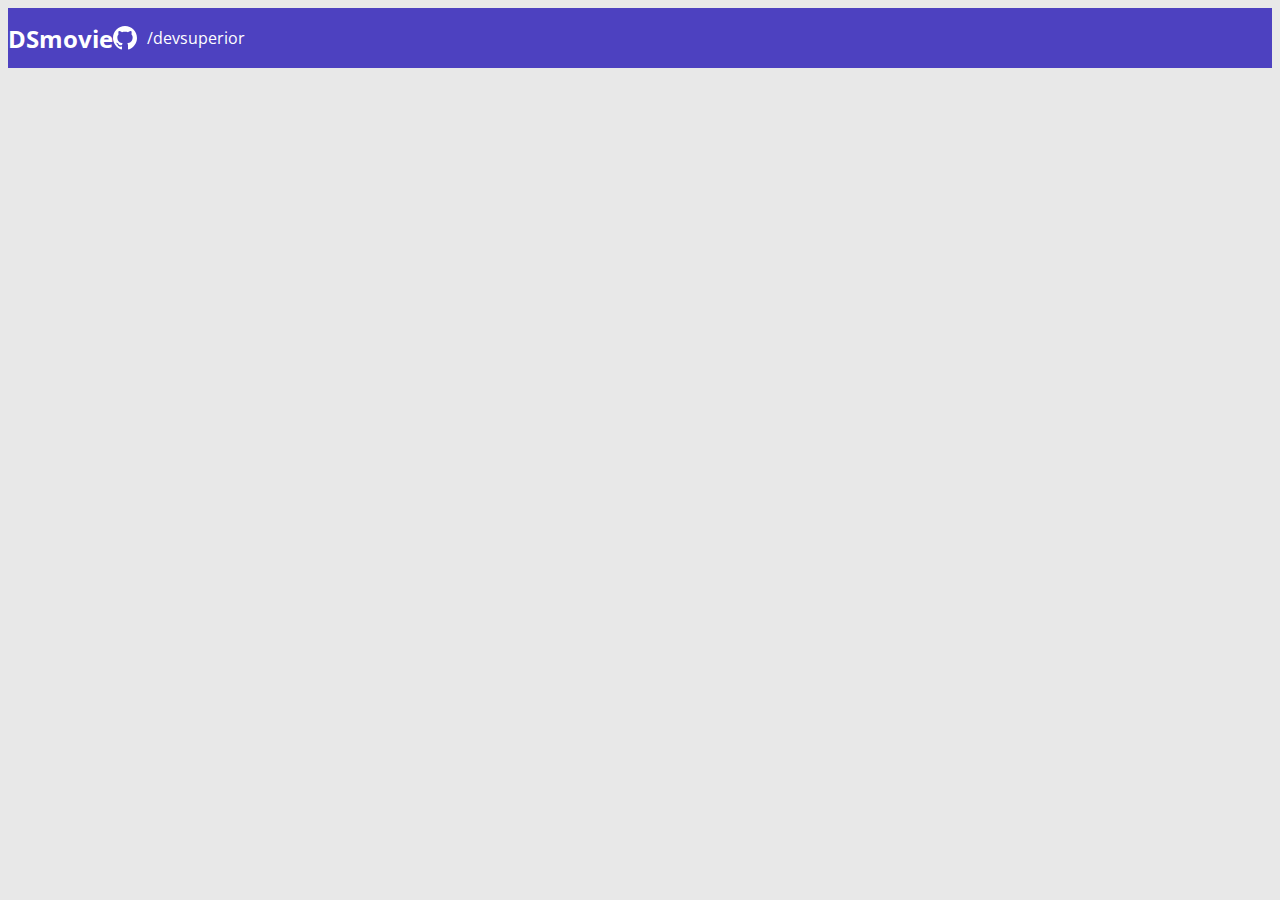
==== index.html @ 9d97307e "Barra superior PARTE 2" ====
<!DOCTYPE html>
<html lang="en">

<head>
    <meta charset="UTF-8">
    <meta http-equiv="X-UA-Compatible" content="IE=edge">
    <meta name="viewport" content="width=device-width, initial-scale=1.0">
    <title>DSmovie</title>

    <link href="https://cdn.jsdelivr.net/npm/bootstrap@5.1.3/dist/css/bootstrap.min.css" rel="stylesheet"
        integrity="sha384-1BmE4kWBq78iYhFldvKuhfTAU6auU8tT94WrHftjDbrCEXSU1oBoqyl2QvZ6jIW3" crossorigin="anonymous">

    <link rel="stylesheet" href="css/styles.css">

</head>

<body>
    <header>
        <nav class="container">
            <h1>DSmovie</h1>
            <div class="dsmovie-contact-container">
                <img src="img/gato.svg" alt="Github"
                <a href="https://github.com/devsuperior">/devsuperior</a>
            </div>
        </nav>
    </header>
</body>

</html>
---- css/styles.css ----
@import url('https://fonts.googleapis.com/css2?family=Open+Sans:wght@300;400;700&display=swap');

:root {
    --bg-gray: #e8e8e8;
    --color-primary: #4d41c0;
    --white: #ffff;
}
*{
    box-sizing:border-box;
    font-family: 'open Sans';
}

h1, h2, h3, h4, h5, h6 {
    margin: 0;
}

html, body{
    background-color: var(--bg-gray);
}

header {
    background-color: var(--color-primary);
    color: var(--white);
    height: 60px;
    display: flex;
    align-items: center;
}

nav {
    display:flex;
    align-items: center;
    justify-content: space-between;
}

nav h1{
    font-size: 24px;
    font-weight: 700;
}

nav a{
    font-size: 12px;
    font-weight: 400;
}

a, a:hover {
    text-decoration: none;
    color: unset;
}

.dsmovie-contact-container{
    display: flex;
    align-items: center;
}

.dsmovie-contact-container img{
    margin-right: 10px;
}
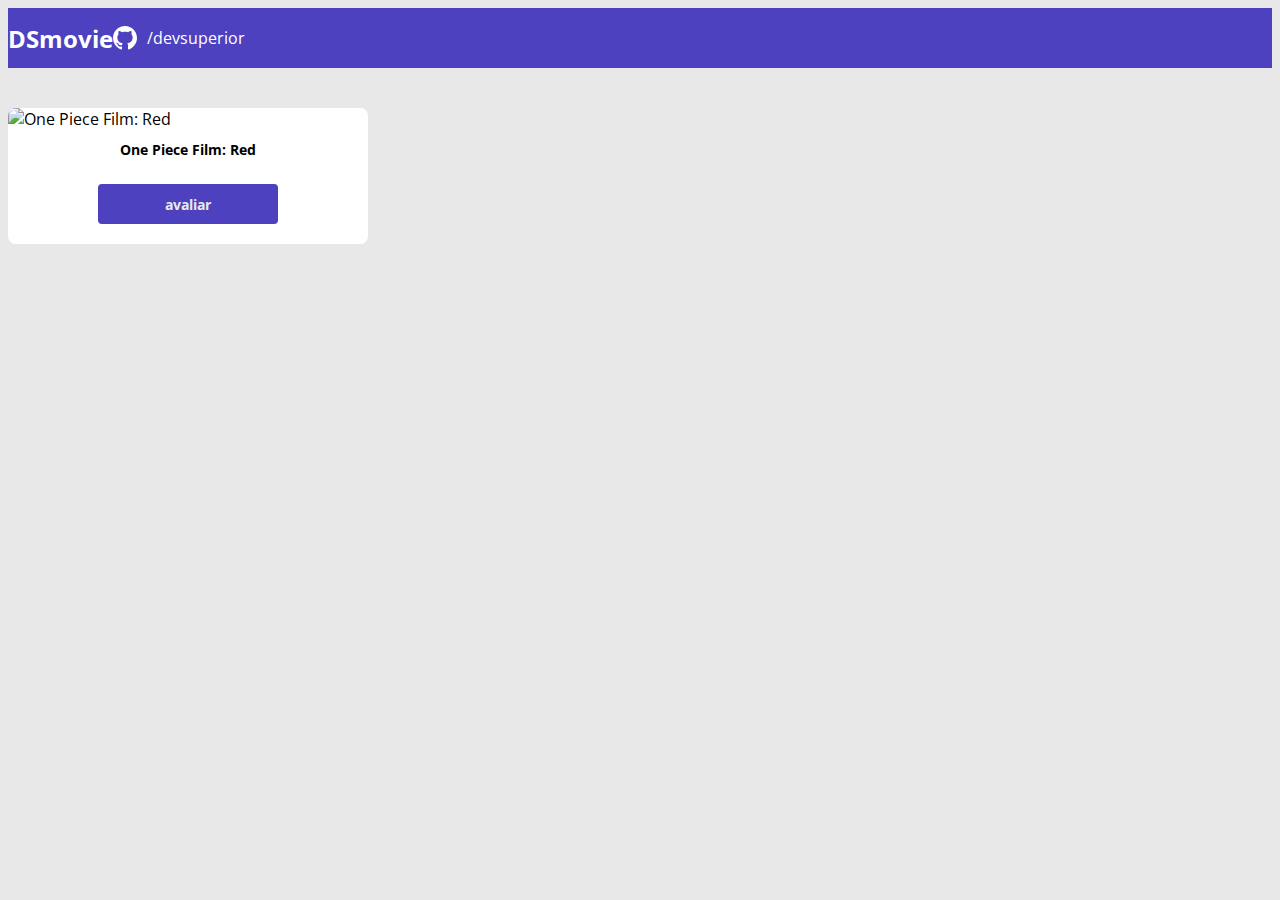
==== commit c6035675: "Card de filme" ====
--- a/index.html
+++ b/index.html
@@ -24,6 +24,19 @@
             </div>
         </nav>
     </header>
+
+    <main>
+        <section id="dsmovie-card-list" class="container">
+
+            <div class="dsmovie-card">
+               <img src="https://www.themoviedb.org/t/p/w533_and_h300_bestv2/54PmeEzQMvpojpJBku61ZGQnWUX.jpg" alt="One Piece Film: Red">
+                <div class="dsmovie-card-description">
+                   <h3>One Piece Film: Red</h3>
+                   <a class="dsmovie-btn" href="form.html">avaliar</a>
+               </div>
+            </div>
+        </section>
+    </main>
 </body>
 
 </html>--- a/css/styles.css
+++ b/css/styles.css
@@ -5,6 +5,7 @@
     --bg-gray: #e8e8e8;
     --color-primary: #4d41c0;
     --white: #ffff;
+    --text-g: #4a4a4a;
 }
 *{
     box-sizing:border-box;
@@ -55,4 +56,48 @@
 
 .dsmovie-contact-container img{
     margin-right: 10px;
-}+}
+
+#dsmovie-card-list{
+    padding: 40px 0;
+    
+}
+
+.dsmovie-card{
+
+    width: 360px;
+    background-color: white;
+    border-radius: 8px;
+}
+
+.dsmovie-card img{
+    width: 100%;
+    border-radius: 8px 8px 0 0;
+}
+
+.dsmovie-card-description {
+    padding: 10px 0 20px 0;
+    display: flex;
+    flex-direction: column;
+    align-items: center;
+}
+
+.dsmovie-card-description h3{
+    margin-bottom: 25px;
+    font-weight: 700;
+    font-size: 14px;
+}
+
+.dsmovie-btn, .dsmovie-btn:hover {
+    color: #e8e8e8;
+    background-color: #4d41c0;
+    width: 180px;
+    height: 40px;
+    border-radius: 4px;
+    font-size: 14px;
+    font-weight: 700;
+    display: flex;
+    align-items: center;
+    justify-content: center;
+    
+}
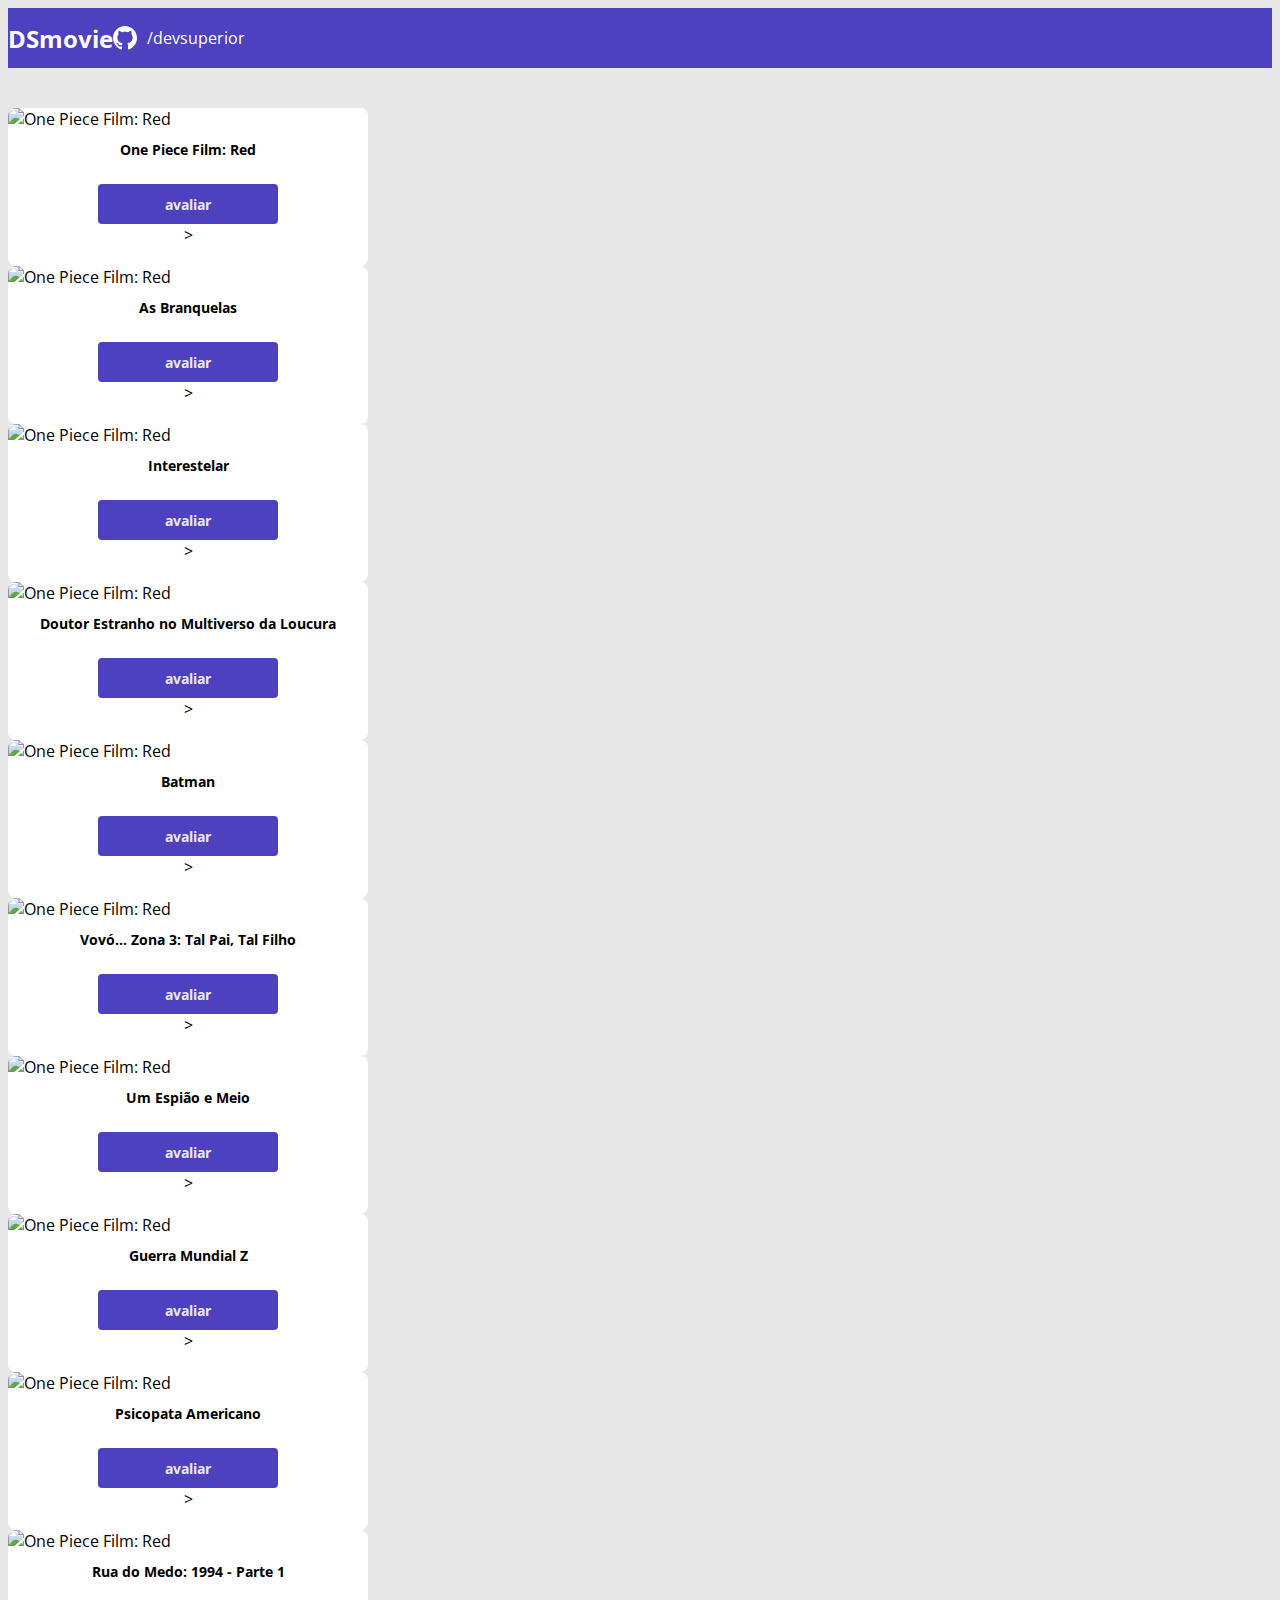
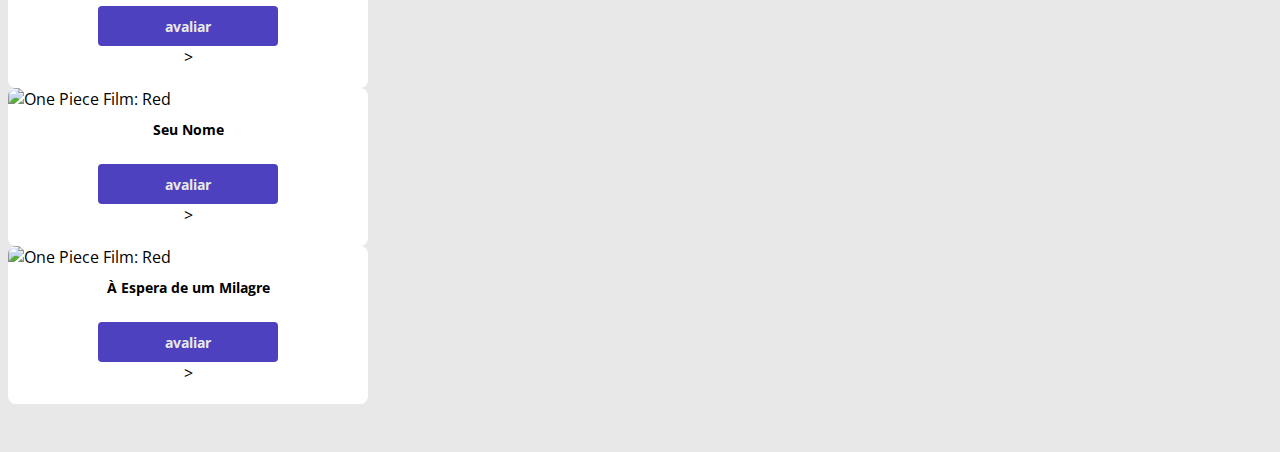
==== commit 10a6e163: "Listagem de cards" ====
--- a/index.html
+++ b/index.html
@@ -28,13 +28,130 @@
     <main>
         <section id="dsmovie-card-list" class="container">
 
-            <div class="dsmovie-card">
-               <img src="https://www.themoviedb.org/t/p/w533_and_h300_bestv2/54PmeEzQMvpojpJBku61ZGQnWUX.jpg" alt="One Piece Film: Red">
-                <div class="dsmovie-card-description">
-                   <h3>One Piece Film: Red</h3>
-                   <a class="dsmovie-btn" href="form.html">avaliar</a>
-               </div>
+            <div class="row"> 
+                <div class="col-sm-6 col-lg-4 col-xl-3 mb-3">
+                    <div class="dsmovie-card">
+                        <img src="https://www.themoviedb.org/t/p/w533_and_h300_bestv2/54PmeEzQMvpojpJBku61ZGQnWUX.jpg" alt="One Piece Film: Red">
+                         <div class="dsmovie-card-description">
+                            <h3>One Piece Film: Red</h3>
+                            <a class="dsmovie-btn" href="form.html">avaliar</a>>
+                        </div>
+                     </div>
+                </div>
+
+                <div class="col-sm-6 col-lg-4 col-xl-3 mb-3">
+                    <div class="dsmovie-card">
+                        <img src="https://www.themoviedb.org/t/p/w533_and_h300_bestv2/di47xqYMCYpjqwnqNlO17X5qXMX.jpg" alt="One Piece Film: Red">
+                         <div class="dsmovie-card-description">
+                            <h3>As Branquelas</h3>
+                            <a class="dsmovie-btn" href="form.html">avaliar</a>>
+                        </div>
+                     </div>
+                </div>
+
+                <div class="col-sm-6 col-lg-4 col-xl-3 mb-3">
+                    <div class="dsmovie-card">
+                        <img src="https://www.themoviedb.org/t/p/w533_and_h300_bestv2/pbrkL804c8yAv3zBZR4QPEafpAR.jpg" alt="One Piece Film: Red">
+                         <div class="dsmovie-card-description">
+                            <h3>Interestelar</h3>
+                            <a class="dsmovie-btn" href="form.html">avaliar</a>>
+                        </div>
+                     </div>
+                </div>
+
+                <div class="col-sm-6 col-lg-4 col-xl-3 mb-3">
+                    <div class="dsmovie-card">
+                        <img src="https://www.themoviedb.org/t/p/w533_and_h300_bestv2/AdyJH8kDm8xT8IKTlgpEC15ny4u.jpg" alt="One Piece Film: Red">
+                         <div class="dsmovie-card-description">
+                            <h3>Doutor Estranho no Multiverso da Loucura</h3>
+                            <a class="dsmovie-btn" href="form.html">avaliar</a>>
+                        </div>
+                     </div>
+                </div>
+
+                <div class="col-sm-6 col-lg-4 col-xl-3 mb-3">
+                    <div class="dsmovie-card">
+                        <img src="https://www.themoviedb.org/t/p/w533_and_h300_bestv2/5P8SmMzSNYikXpxil6BYzJ16611.jpg" alt="One Piece Film: Red">
+                         <div class="dsmovie-card-description">
+                            <h3>Batman</h3>
+                            <a class="dsmovie-btn" href="form.html">avaliar</a>>
+                        </div>
+                     </div>
+                </div>
+
+                <div class="col-sm-6 col-lg-4 col-xl-3 mb-3">
+                    <div class="dsmovie-card">
+                        <img src="https://www.themoviedb.org/t/p/w533_and_h300_bestv2/uSm6zq2IVh8uJAqGQDURoUaT1ar.jpg" alt="One Piece Film: Red">
+                         <div class="dsmovie-card-description">
+                            <h3>Vovó... Zona 3: Tal Pai, Tal Filho</h3>
+                            <a class="dsmovie-btn" href="form.html">avaliar</a>>
+                        </div>
+                     </div>
+                </div>
+
+                <div class="col-sm-6 col-lg-4 col-xl-3 mb-3">
+                    <div class="dsmovie-card">
+                        <img src="https://www.themoviedb.org/t/p/w500_and_h282_face/72TTH0QCKGiObXE7DyBOQTMkdGl.jpg" alt="One Piece Film: Red">
+                         <div class="dsmovie-card-description">
+                            <h3>Um Espião e Meio</h3>
+                            <a class="dsmovie-btn" href="form.html">avaliar</a>>
+                        </div>
+                     </div>
+                </div>
+
+                <div class="col-sm-6 col-lg-4 col-xl-3 mb-3">
+                    <div class="dsmovie-card">
+                        <img src="https://www.themoviedb.org/t/p/w533_and_h300_bestv2/31VpBgUX5O4Z3dn5ZbX8HLqoXH3.jpg" alt="One Piece Film: Red">
+                         <div class="dsmovie-card-description">
+                            <h3>Guerra Mundial Z</h3>
+                            <a class="dsmovie-btn" href="form.html">avaliar</a>>
+                        </div>
+                     </div>
+                </div>
+
+                <div class="col-sm-6 col-lg-4 col-xl-3 mb-3">
+                    <div class="dsmovie-card">
+                        <img src="https://www.themoviedb.org/t/p/w533_and_h300_bestv2/alWtP7JwoanQyqXzg3PCbEFrfwS.jpg" alt="One Piece Film: Red">
+                         <div class="dsmovie-card-description">
+                            <h3>Psicopata Americano</h3>
+                            <a class="dsmovie-btn" href="form.html">avaliar</a>>
+                        </div>
+                     </div>
+                </div>
+
+                <div class="col-sm-6 col-lg-4 col-xl-3 mb-3">
+                    <div class="dsmovie-card">
+                        <img src="https://www.themoviedb.org/t/p/w500_and_h282_face/j4cTvBTeeeh0KetGBQzS5y0msym.jpg" alt="One Piece Film: Red">
+                         <div class="dsmovie-card-description">
+                            <h3>Rua do Medo: 1994 - Parte 1</h3>
+                            <a class="dsmovie-btn" href="form.html">avaliar</a>>
+                        </div>
+                     </div>
+                </div>
+
+                <div class="col-sm-6 col-lg-4 col-xl-3 mb-3">
+                    <div class="dsmovie-card">
+                        <img src="https://www.themoviedb.org/t/p/w533_and_h300_bestv2/mMtUybQ6hL24FXo0F3Z4j2KG7kZ.jpg" alt="One Piece Film: Red">
+                         <div class="dsmovie-card-description">
+                            <h3>Seu Nome</h3>
+                            <a class="dsmovie-btn" href="form.html">avaliar</a>>
+                        </div>
+                     </div>
+                </div>
+
+                <div class="col-sm-6 col-lg-4 col-xl-3 mb-3">
+                    <div class="dsmovie-card">
+                        <img src="https://www.themoviedb.org/t/p/w533_and_h300_bestv2/l6hQWH9eDksNJNiXWYRkWqikOdu.jpg" alt="One Piece Film: Red">
+                         <div class="dsmovie-card-description">
+                            <h3>À Espera de um Milagre</h3>
+                            <a class="dsmovie-btn" href="form.html">avaliar</a>>
+                        </div>
+                     </div>
+                </div>
+
+               
             </div>
+           
         </section>
     </main>
 </body>
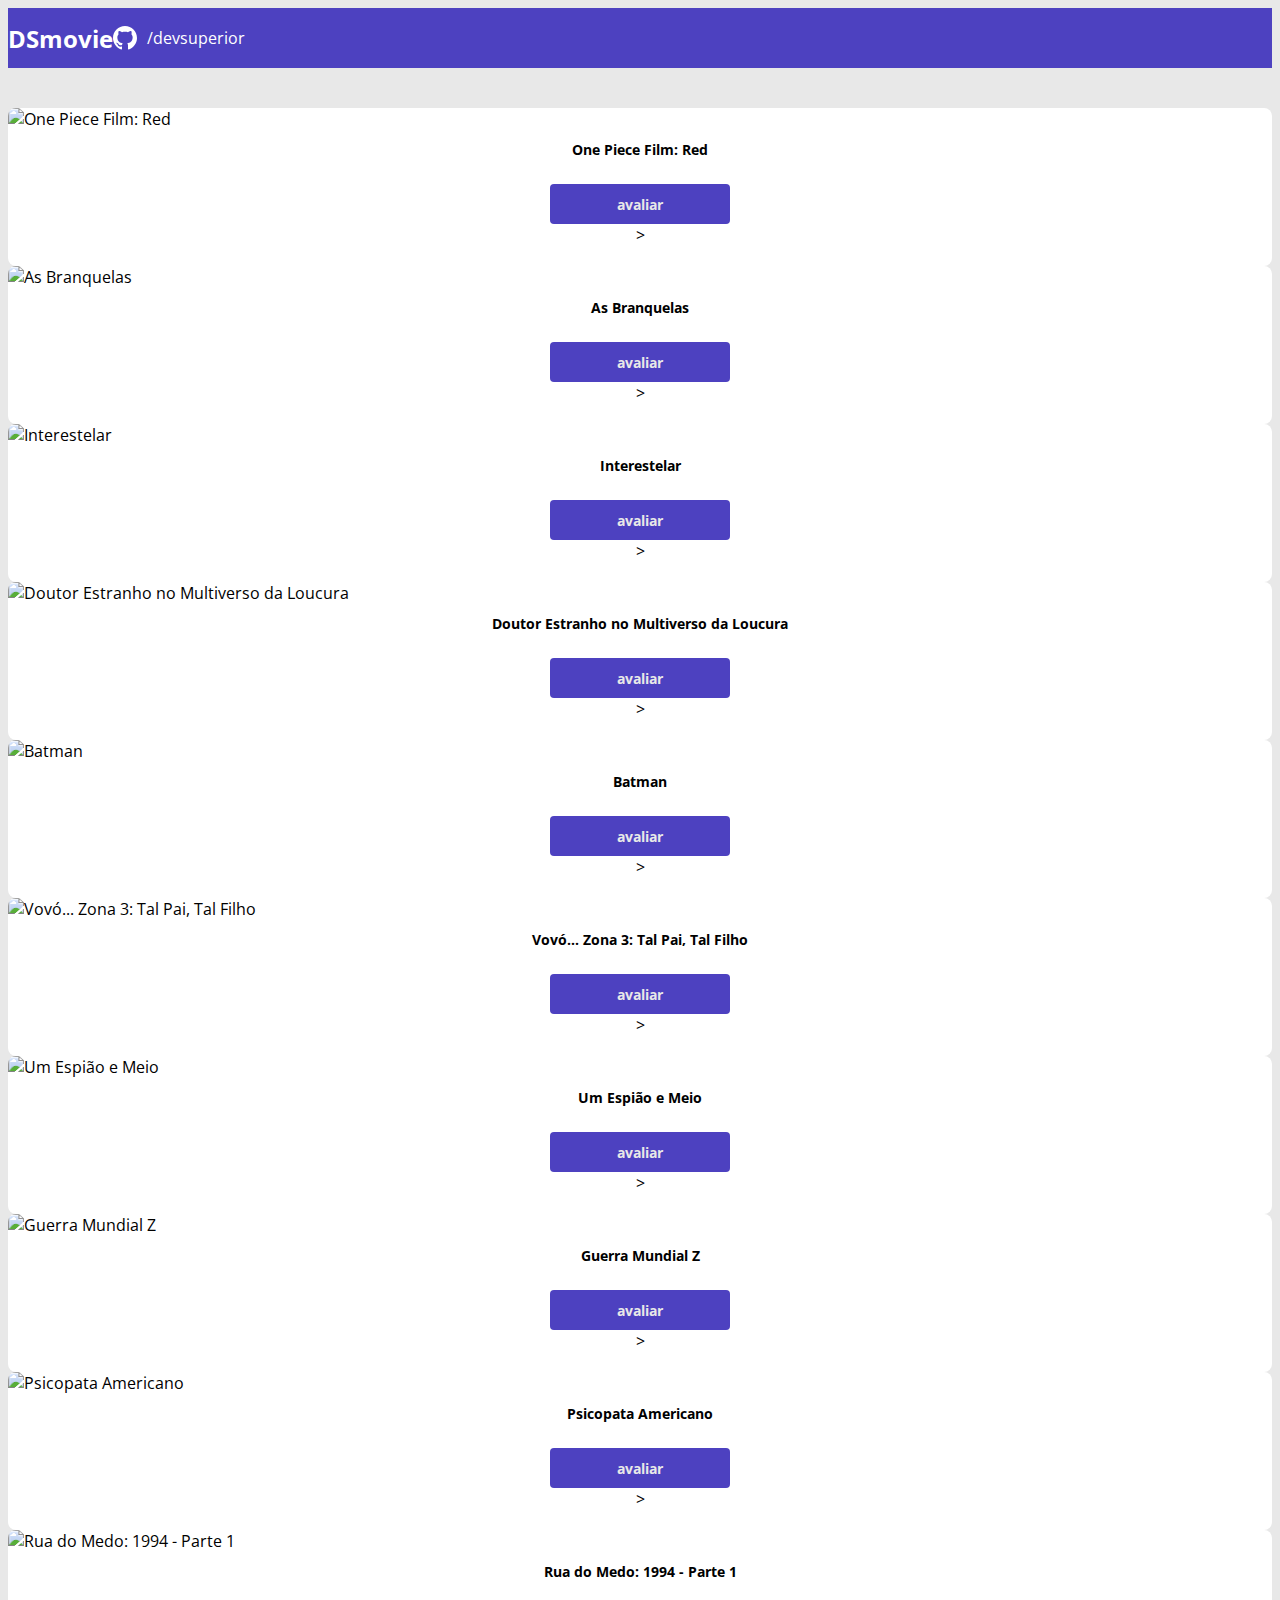
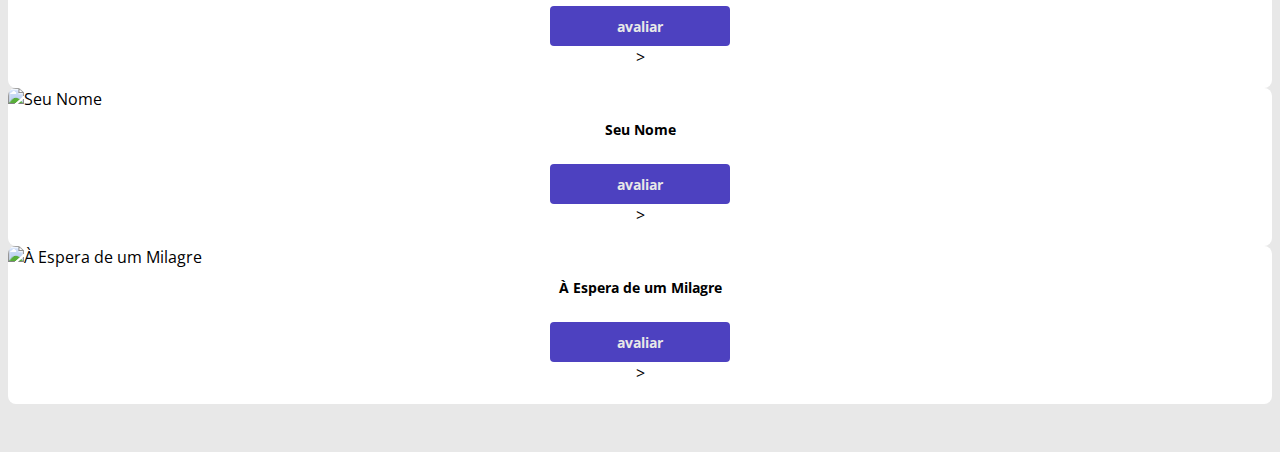
==== commit e57d937a: "corrigindo cards" ====
--- a/index.html
+++ b/index.html
@@ -6,12 +6,9 @@
     <meta http-equiv="X-UA-Compatible" content="IE=edge">
     <meta name="viewport" content="width=device-width, initial-scale=1.0">
     <title>DSmovie</title>
-
     <link href="https://cdn.jsdelivr.net/npm/bootstrap@5.1.3/dist/css/bootstrap.min.css" rel="stylesheet"
         integrity="sha384-1BmE4kWBq78iYhFldvKuhfTAU6auU8tT94WrHftjDbrCEXSU1oBoqyl2QvZ6jIW3" crossorigin="anonymous">
-
     <link rel="stylesheet" href="css/styles.css">
-
 </head>
 
 <body>
@@ -19,139 +16,148 @@
         <nav class="container">
             <h1>DSmovie</h1>
             <div class="dsmovie-contact-container">
-                <img src="img/gato.svg" alt="Github"
-                <a href="https://github.com/devsuperior">/devsuperior</a>
+                <img src="img/gato.svg" alt="Github" <a href="https://github.com/devsuperior">/devsuperior</a>
             </div>
         </nav>
     </header>
-
     <main>
         <section id="dsmovie-card-list" class="container">
-
-            <div class="row"> 
+            <div class="row">
                 <div class="col-sm-6 col-lg-4 col-xl-3 mb-3">
                     <div class="dsmovie-card">
-                        <img src="https://www.themoviedb.org/t/p/w533_and_h300_bestv2/54PmeEzQMvpojpJBku61ZGQnWUX.jpg" alt="One Piece Film: Red">
-                         <div class="dsmovie-card-description">
+                        <img src="https://www.themoviedb.org/t/p/w533_and_h300_bestv2/54PmeEzQMvpojpJBku61ZGQnWUX.jpg"
+                            alt="One Piece Film: Red">
+                        <div class="dsmovie-card-description">
                             <h3>One Piece Film: Red</h3>
                             <a class="dsmovie-btn" href="form.html">avaliar</a>>
                         </div>
-                     </div>
+                    </div>
                 </div>
 
                 <div class="col-sm-6 col-lg-4 col-xl-3 mb-3">
                     <div class="dsmovie-card">
-                        <img src="https://www.themoviedb.org/t/p/w533_and_h300_bestv2/di47xqYMCYpjqwnqNlO17X5qXMX.jpg" alt="One Piece Film: Red">
-                         <div class="dsmovie-card-description">
+                        <img src="https://www.themoviedb.org/t/p/w533_and_h300_bestv2/di47xqYMCYpjqwnqNlO17X5qXMX.jpg"
+                            alt="As Branquelas">
+                        <div class="dsmovie-card-description">
                             <h3>As Branquelas</h3>
                             <a class="dsmovie-btn" href="form.html">avaliar</a>>
                         </div>
-                     </div>
+                    </div>
                 </div>
 
                 <div class="col-sm-6 col-lg-4 col-xl-3 mb-3">
                     <div class="dsmovie-card">
-                        <img src="https://www.themoviedb.org/t/p/w533_and_h300_bestv2/pbrkL804c8yAv3zBZR4QPEafpAR.jpg" alt="One Piece Film: Red">
-                         <div class="dsmovie-card-description">
+                        <img src="https://www.themoviedb.org/t/p/w533_and_h300_bestv2/pbrkL804c8yAv3zBZR4QPEafpAR.jpg"
+                            alt="Interestelar">
+                        <div class="dsmovie-card-description">
                             <h3>Interestelar</h3>
                             <a class="dsmovie-btn" href="form.html">avaliar</a>>
                         </div>
-                     </div>
+                    </div>
                 </div>
 
                 <div class="col-sm-6 col-lg-4 col-xl-3 mb-3">
                     <div class="dsmovie-card">
-                        <img src="https://www.themoviedb.org/t/p/w533_and_h300_bestv2/AdyJH8kDm8xT8IKTlgpEC15ny4u.jpg" alt="One Piece Film: Red">
-                         <div class="dsmovie-card-description">
+                        <img src="https://www.themoviedb.org/t/p/w533_and_h300_bestv2/AdyJH8kDm8xT8IKTlgpEC15ny4u.jpg"
+                            alt="Doutor Estranho no Multiverso da Loucura">
+                        <div class="dsmovie-card-description">
                             <h3>Doutor Estranho no Multiverso da Loucura</h3>
                             <a class="dsmovie-btn" href="form.html">avaliar</a>>
                         </div>
-                     </div>
+                    </div>
                 </div>
 
                 <div class="col-sm-6 col-lg-4 col-xl-3 mb-3">
                     <div class="dsmovie-card">
-                        <img src="https://www.themoviedb.org/t/p/w533_and_h300_bestv2/5P8SmMzSNYikXpxil6BYzJ16611.jpg" alt="One Piece Film: Red">
-                         <div class="dsmovie-card-description">
+                        <img src="https://www.themoviedb.org/t/p/w533_and_h300_bestv2/5P8SmMzSNYikXpxil6BYzJ16611.jpg"
+                            alt="Batman">
+                        <div class="dsmovie-card-description">
                             <h3>Batman</h3>
                             <a class="dsmovie-btn" href="form.html">avaliar</a>>
                         </div>
-                     </div>
+                    </div>
                 </div>
 
                 <div class="col-sm-6 col-lg-4 col-xl-3 mb-3">
                     <div class="dsmovie-card">
-                        <img src="https://www.themoviedb.org/t/p/w533_and_h300_bestv2/uSm6zq2IVh8uJAqGQDURoUaT1ar.jpg" alt="One Piece Film: Red">
-                         <div class="dsmovie-card-description">
+                        <img src="https://www.themoviedb.org/t/p/w533_and_h300_bestv2/uSm6zq2IVh8uJAqGQDURoUaT1ar.jpg"
+                            alt="Vovó... Zona 3: Tal Pai, Tal Filho">
+                        <div class="dsmovie-card-description">
                             <h3>Vovó... Zona 3: Tal Pai, Tal Filho</h3>
                             <a class="dsmovie-btn" href="form.html">avaliar</a>>
                         </div>
-                     </div>
+                    </div>
                 </div>
 
                 <div class="col-sm-6 col-lg-4 col-xl-3 mb-3">
                     <div class="dsmovie-card">
-                        <img src="https://www.themoviedb.org/t/p/w500_and_h282_face/72TTH0QCKGiObXE7DyBOQTMkdGl.jpg" alt="One Piece Film: Red">
-                         <div class="dsmovie-card-description">
+                        <img src="https://www.themoviedb.org/t/p/w500_and_h282_face/72TTH0QCKGiObXE7DyBOQTMkdGl.jpg"
+                            alt="Um Espião e Meio">
+                        <div class="dsmovie-card-description">
                             <h3>Um Espião e Meio</h3>
                             <a class="dsmovie-btn" href="form.html">avaliar</a>>
                         </div>
-                     </div>
+                    </div>
                 </div>
 
                 <div class="col-sm-6 col-lg-4 col-xl-3 mb-3">
                     <div class="dsmovie-card">
-                        <img src="https://www.themoviedb.org/t/p/w533_and_h300_bestv2/31VpBgUX5O4Z3dn5ZbX8HLqoXH3.jpg" alt="One Piece Film: Red">
-                         <div class="dsmovie-card-description">
+                        <img src="https://www.themoviedb.org/t/p/w533_and_h300_bestv2/31VpBgUX5O4Z3dn5ZbX8HLqoXH3.jpg"
+                            alt="Guerra Mundial Z">
+                        <div class="dsmovie-card-description">
                             <h3>Guerra Mundial Z</h3>
                             <a class="dsmovie-btn" href="form.html">avaliar</a>>
                         </div>
-                     </div>
+                    </div>
                 </div>
 
                 <div class="col-sm-6 col-lg-4 col-xl-3 mb-3">
                     <div class="dsmovie-card">
-                        <img src="https://www.themoviedb.org/t/p/w533_and_h300_bestv2/alWtP7JwoanQyqXzg3PCbEFrfwS.jpg" alt="One Piece Film: Red">
-                         <div class="dsmovie-card-description">
+                        <img src="https://www.themoviedb.org/t/p/w533_and_h300_bestv2/alWtP7JwoanQyqXzg3PCbEFrfwS.jpg"
+                            alt="Psicopata Americano">
+                        <div class="dsmovie-card-description">
                             <h3>Psicopata Americano</h3>
                             <a class="dsmovie-btn" href="form.html">avaliar</a>>
                         </div>
-                     </div>
+                    </div>
                 </div>
 
                 <div class="col-sm-6 col-lg-4 col-xl-3 mb-3">
                     <div class="dsmovie-card">
-                        <img src="https://www.themoviedb.org/t/p/w500_and_h282_face/j4cTvBTeeeh0KetGBQzS5y0msym.jpg" alt="One Piece Film: Red">
-                         <div class="dsmovie-card-description">
+                        <img src="https://www.themoviedb.org/t/p/w500_and_h282_face/j4cTvBTeeeh0KetGBQzS5y0msym.jpg"
+                            alt="Rua do Medo: 1994 - Parte 1">
+                        <div class="dsmovie-card-description">
                             <h3>Rua do Medo: 1994 - Parte 1</h3>
                             <a class="dsmovie-btn" href="form.html">avaliar</a>>
                         </div>
-                     </div>
+                    </div>
                 </div>
 
                 <div class="col-sm-6 col-lg-4 col-xl-3 mb-3">
                     <div class="dsmovie-card">
-                        <img src="https://www.themoviedb.org/t/p/w533_and_h300_bestv2/mMtUybQ6hL24FXo0F3Z4j2KG7kZ.jpg" alt="One Piece Film: Red">
-                         <div class="dsmovie-card-description">
+                        <img src="https://www.themoviedb.org/t/p/w533_and_h300_bestv2/mMtUybQ6hL24FXo0F3Z4j2KG7kZ.jpg"
+                            alt="Seu Nome">
+                        <div class="dsmovie-card-description">
                             <h3>Seu Nome</h3>
                             <a class="dsmovie-btn" href="form.html">avaliar</a>>
                         </div>
-                     </div>
+                    </div>
                 </div>
 
                 <div class="col-sm-6 col-lg-4 col-xl-3 mb-3">
                     <div class="dsmovie-card">
-                        <img src="https://www.themoviedb.org/t/p/w533_and_h300_bestv2/l6hQWH9eDksNJNiXWYRkWqikOdu.jpg" alt="One Piece Film: Red">
-                         <div class="dsmovie-card-description">
+                        <img src="https://www.themoviedb.org/t/p/w533_and_h300_bestv2/l6hQWH9eDksNJNiXWYRkWqikOdu.jpg"
+                            alt="À Espera de um Milagre">
+                        <div class="dsmovie-card-description">
                             <h3>À Espera de um Milagre</h3>
                             <a class="dsmovie-btn" href="form.html">avaliar</a>>
                         </div>
-                     </div>
+                    </div>
                 </div>
 
-               
+
             </div>
-           
+
         </section>
     </main>
 </body>
--- a/css/styles.css
+++ b/css/styles.css
@@ -65,7 +65,7 @@
 
 .dsmovie-card{
 
-    width: 360px;
+    width: 100%;
     background-color: white;
     border-radius: 8px;
 }
@@ -76,7 +76,7 @@
 }
 
 .dsmovie-card-description {
-    padding: 10px 0 20px 0;
+    padding: 10px 20px 20px 20px;
     display: flex;
     flex-direction: column;
     align-items: center;
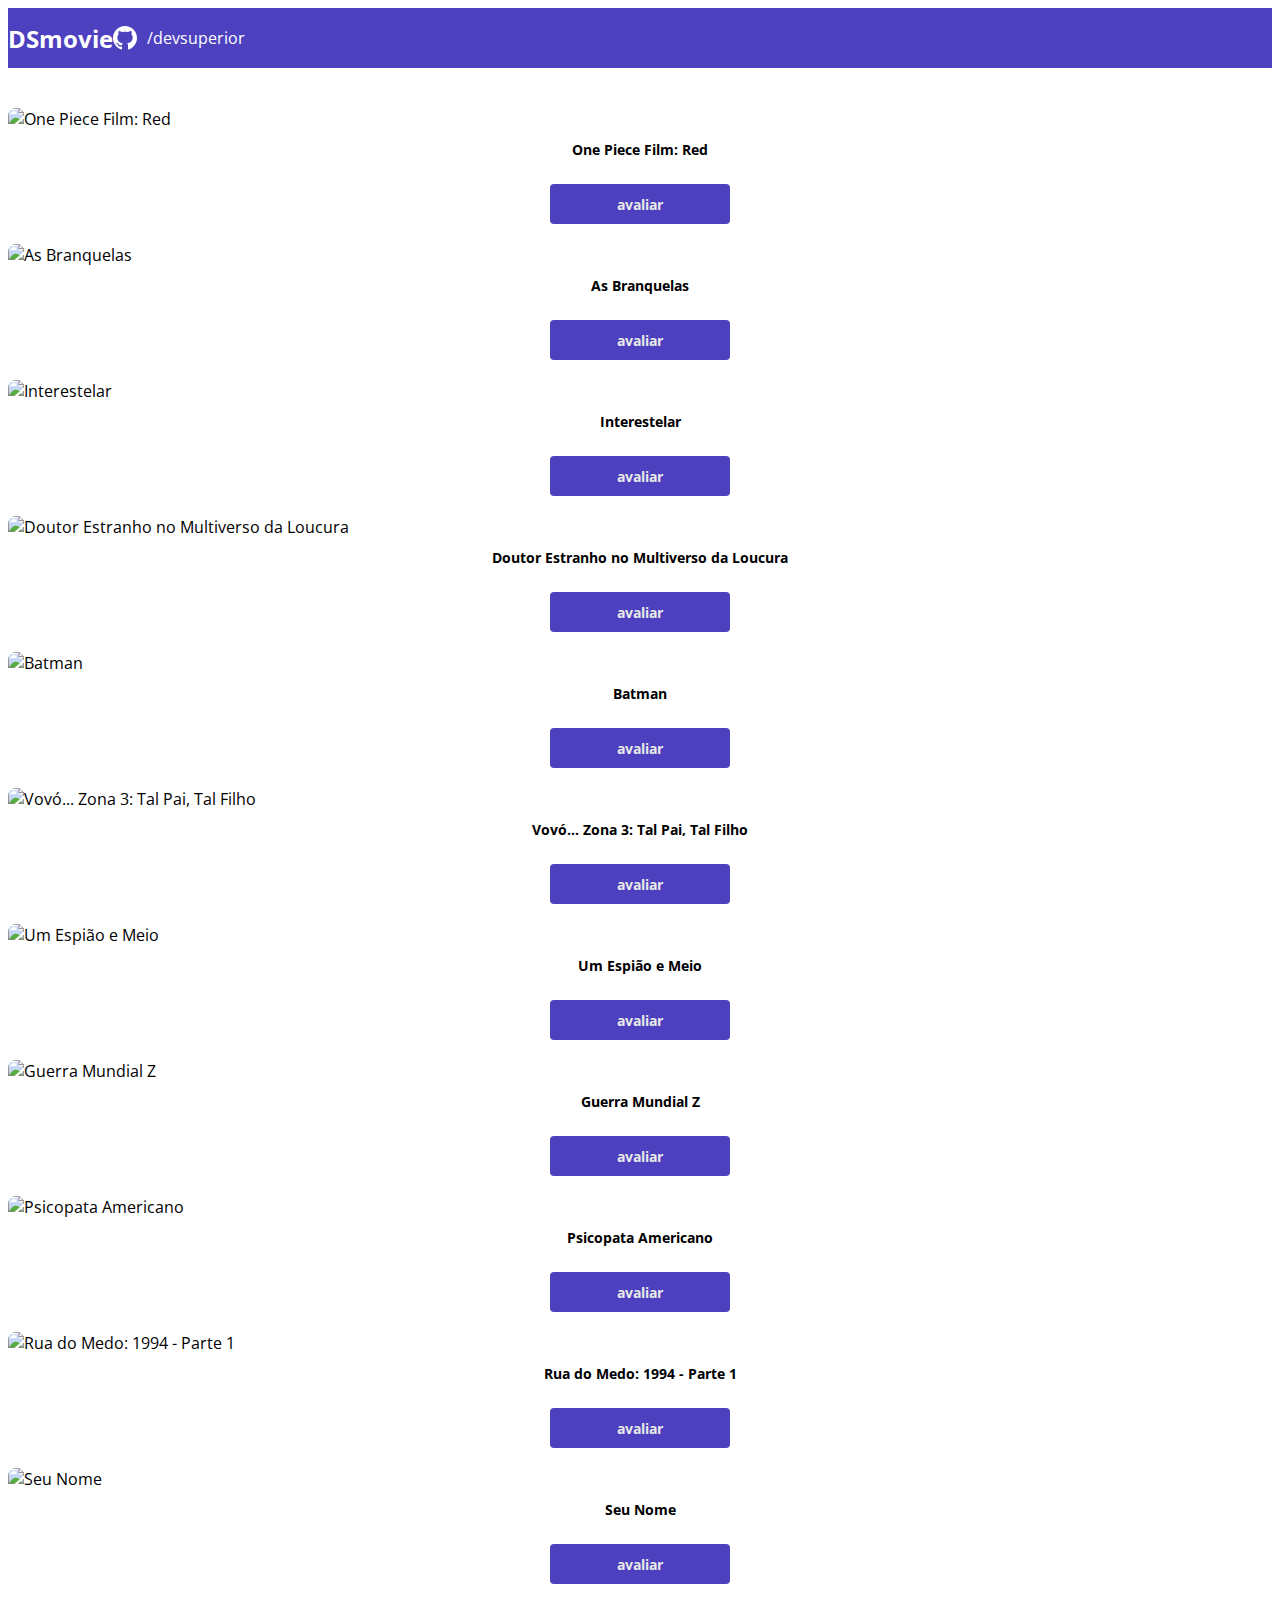
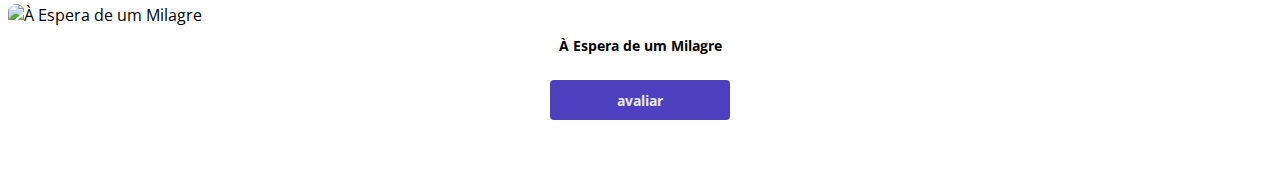
==== commit b6c991f6: "Formulário PARTE 2" ====
--- a/index.html
+++ b/index.html
@@ -29,7 +29,7 @@
                             alt="One Piece Film: Red">
                         <div class="dsmovie-card-description">
                             <h3>One Piece Film: Red</h3>
-                            <a class="dsmovie-btn" href="form.html">avaliar</a>>
+                            <a class="dsmovie-btn" href="form.html">avaliar</a>
                         </div>
                     </div>
                 </div>
@@ -40,7 +40,7 @@
                             alt="As Branquelas">
                         <div class="dsmovie-card-description">
                             <h3>As Branquelas</h3>
-                            <a class="dsmovie-btn" href="form.html">avaliar</a>>
+                            <a class="dsmovie-btn" href="form.html">avaliar</a>
                         </div>
                     </div>
                 </div>
@@ -51,7 +51,7 @@
                             alt="Interestelar">
                         <div class="dsmovie-card-description">
                             <h3>Interestelar</h3>
-                            <a class="dsmovie-btn" href="form.html">avaliar</a>>
+                            <a class="dsmovie-btn" href="form.html">avaliar</a>
                         </div>
                     </div>
                 </div>
@@ -62,7 +62,7 @@
                             alt="Doutor Estranho no Multiverso da Loucura">
                         <div class="dsmovie-card-description">
                             <h3>Doutor Estranho no Multiverso da Loucura</h3>
-                            <a class="dsmovie-btn" href="form.html">avaliar</a>>
+                            <a class="dsmovie-btn" href="form.html">avaliar</a>
                         </div>
                     </div>
                 </div>
@@ -73,7 +73,7 @@
                             alt="Batman">
                         <div class="dsmovie-card-description">
                             <h3>Batman</h3>
-                            <a class="dsmovie-btn" href="form.html">avaliar</a>>
+                            <a class="dsmovie-btn" href="form.html">avaliar</a>
                         </div>
                     </div>
                 </div>
@@ -84,7 +84,7 @@
                             alt="Vovó... Zona 3: Tal Pai, Tal Filho">
                         <div class="dsmovie-card-description">
                             <h3>Vovó... Zona 3: Tal Pai, Tal Filho</h3>
-                            <a class="dsmovie-btn" href="form.html">avaliar</a>>
+                            <a class="dsmovie-btn" href="form.html">avaliar</a>
                         </div>
                     </div>
                 </div>
@@ -95,7 +95,7 @@
                             alt="Um Espião e Meio">
                         <div class="dsmovie-card-description">
                             <h3>Um Espião e Meio</h3>
-                            <a class="dsmovie-btn" href="form.html">avaliar</a>>
+                            <a class="dsmovie-btn" href="form.html">avaliar</a>
                         </div>
                     </div>
                 </div>
@@ -106,7 +106,7 @@
                             alt="Guerra Mundial Z">
                         <div class="dsmovie-card-description">
                             <h3>Guerra Mundial Z</h3>
-                            <a class="dsmovie-btn" href="form.html">avaliar</a>>
+                            <a class="dsmovie-btn" href="form.html">avaliar</a>
                         </div>
                     </div>
                 </div>
@@ -117,7 +117,7 @@
                             alt="Psicopata Americano">
                         <div class="dsmovie-card-description">
                             <h3>Psicopata Americano</h3>
-                            <a class="dsmovie-btn" href="form.html">avaliar</a>>
+                            <a class="dsmovie-btn" href="form.html">avaliar</a>
                         </div>
                     </div>
                 </div>
@@ -128,7 +128,7 @@
                             alt="Rua do Medo: 1994 - Parte 1">
                         <div class="dsmovie-card-description">
                             <h3>Rua do Medo: 1994 - Parte 1</h3>
-                            <a class="dsmovie-btn" href="form.html">avaliar</a>>
+                            <a class="dsmovie-btn" href="form.html">avaliar</a>
                         </div>
                     </div>
                 </div>
@@ -139,7 +139,7 @@
                             alt="Seu Nome">
                         <div class="dsmovie-card-description">
                             <h3>Seu Nome</h3>
-                            <a class="dsmovie-btn" href="form.html">avaliar</a>>
+                            <a class="dsmovie-btn" href="form.html">avaliar</a>
                         </div>
                     </div>
                 </div>
@@ -150,7 +150,7 @@
                             alt="À Espera de um Milagre">
                         <div class="dsmovie-card-description">
                             <h3>À Espera de um Milagre</h3>
-                            <a class="dsmovie-btn" href="form.html">avaliar</a>>
+                            <a class="dsmovie-btn" href="form.html">avaliar</a>
                         </div>
                     </div>
                 </div>
--- a/css/styles.css
+++ b/css/styles.css
@@ -2,10 +2,12 @@
 @import url('https://fonts.googleapis.com/css2?family=Open+Sans:wght@300;400;700&display=swap');
 
 :root {
-    --bg-gray: #e8e8e8;
+    --bg-grey: #e8e8e8;
     --color-primary: #4d41c0;
     --white: #ffff;
     --text-g: #4a4a4a;
+    --text-lg: #AAAAAA;
+
 }
 *{
     box-sizing:border-box;
@@ -99,5 +101,44 @@
     display: flex;
     align-items: center;
     justify-content: center;
+    border: 0;
     
 }
+
+.dsmovie-assessment{
+padding: 40px 0px;
+max-width: 480px;
+}
+
+.dsmovie-form-description{
+    background-color: var(--white);
+    padding: 20px;
+    display:flex;
+    flex-direction:column;
+    align-items:center;
+    border-radius: 0px 0px 8px 8px;
+}
+
+.dsmovie-form{
+  width: 100%;
+}
+
+.dsmovie-form-btn-container{
+    height: 100px;
+    display: flex;
+    flex-direction: column;
+    align-items: center;
+    justify-content: space-between;
+}
+
+.form-group{
+ color: var(--text-lg);
+ margin-bottom:20px;
+ font-size: 12px;
+}
+
+.dsmovie-form-description h3{
+    font-weight: 700;
+    font-size: 13px;
+    margin-bottom:20px;
+}
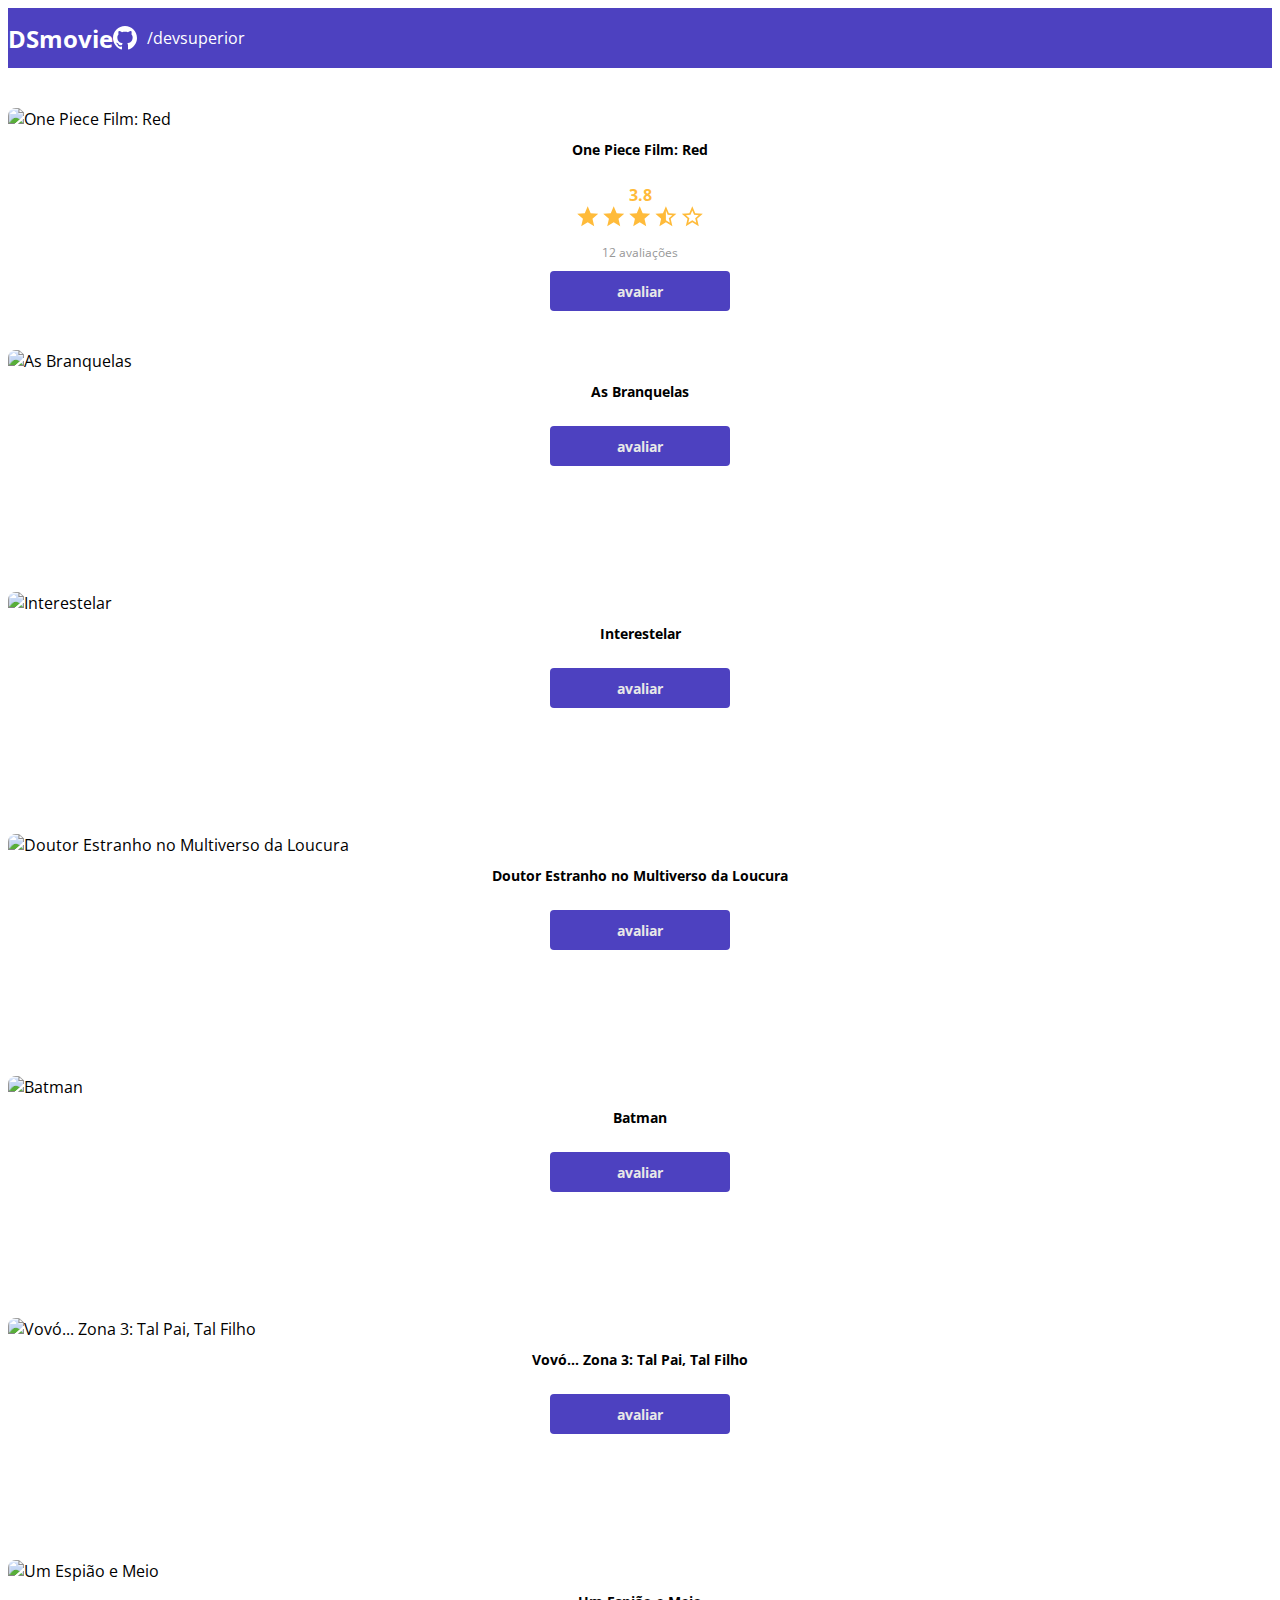
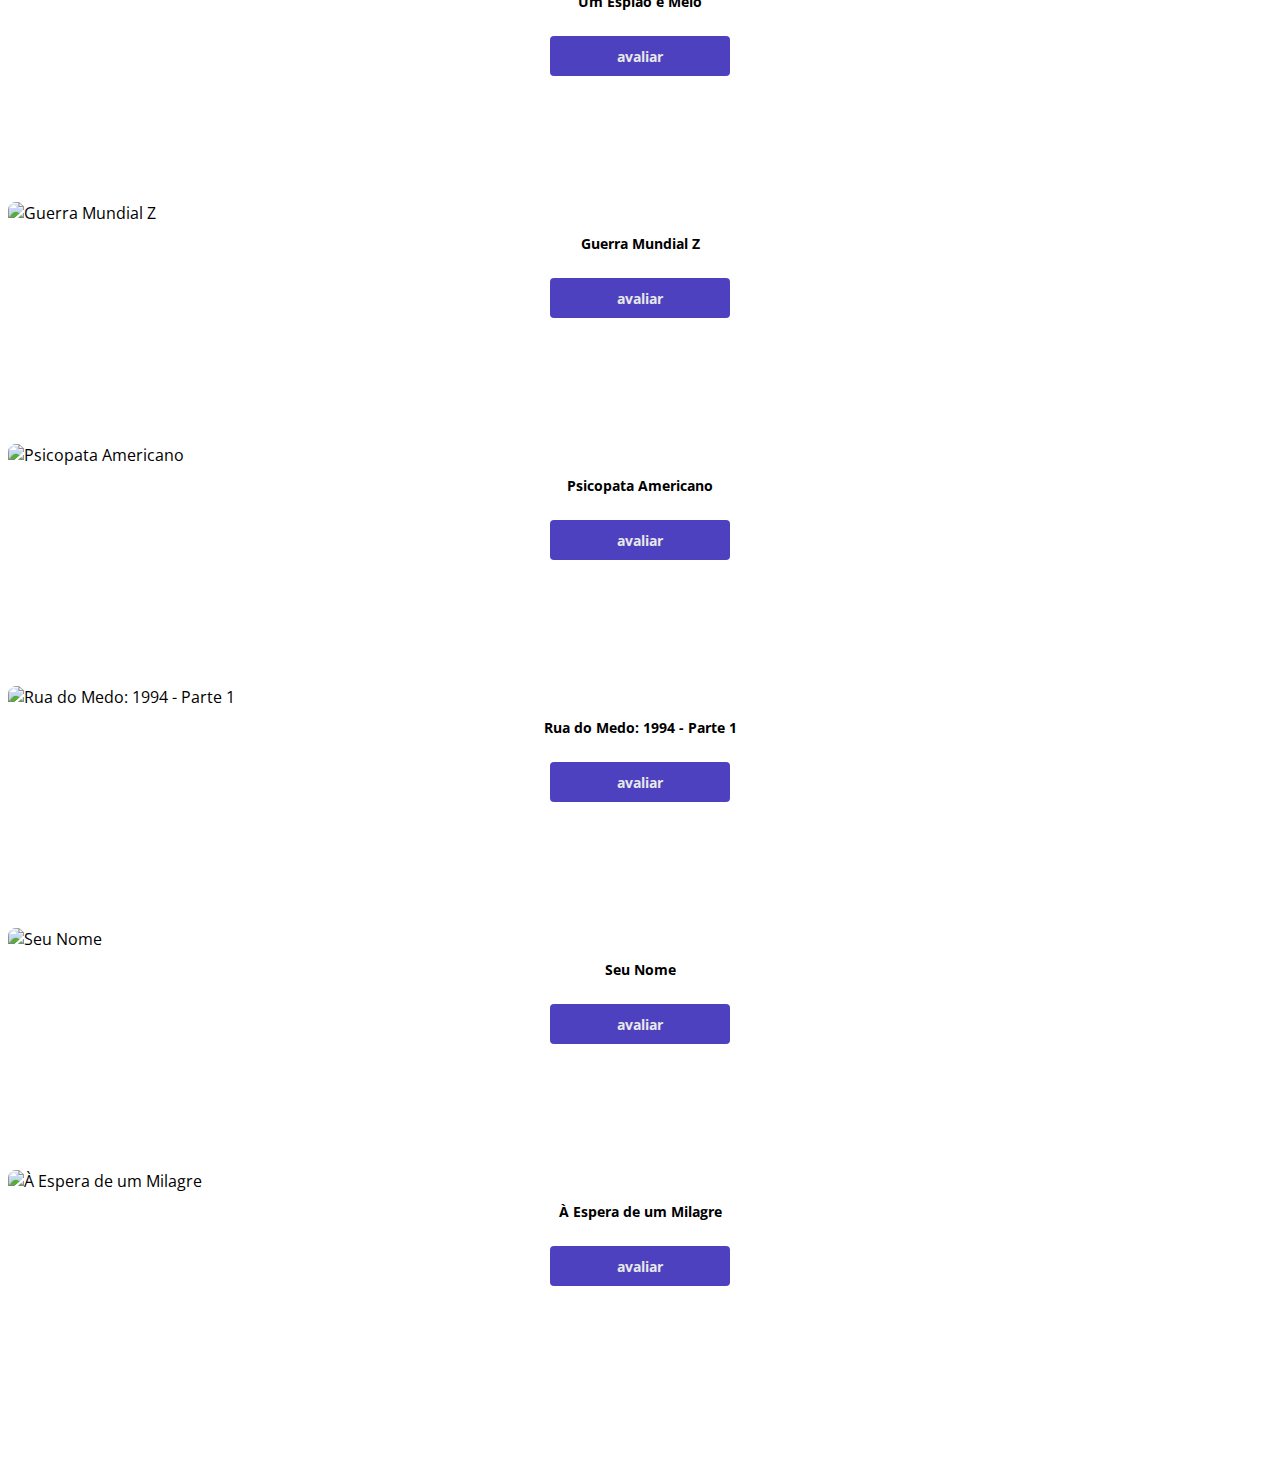
==== commit a29665e2: "Avaliação com estrelas" ====
--- a/index.html
+++ b/index.html
@@ -29,7 +29,20 @@
                             alt="One Piece Film: Red">
                         <div class="dsmovie-card-description">
                             <h3>One Piece Film: Red</h3>
-                            <a class="dsmovie-btn" href="form.html">avaliar</a>
+                             <div class="dsmovie-card-description-bottom">
+                                <h4>3.8</h4>
+                                <div>
+                                    <img src="img/star-full.svg" alt="Star">
+                                    <img src="img/star-full.svg" alt="Star">
+                                    <img src="img/star-full.svg" alt="Star">
+                                    <img src="img/star-half.svg" alt="Star">
+                                    <img src="img/star-empty.svg" alt="Star">
+                                </div>
+                                <p>12 avaliações</p>
+                                <a class="dsmovie-btn" href="form.html">avaliar</a>
+                             </div>
+
+                            
                         </div>
                     </div>
                 </div>
--- a/css/styles.css
+++ b/css/styles.css
@@ -7,6 +7,8 @@
     --white: #ffff;
     --text-g: #4a4a4a;
     --text-lg: #AAAAAA;
+    --star-yellow: #FFBB3A;
+    --assessment-gr: #989898;
 
 }
 *{
@@ -82,6 +84,7 @@
     display: flex;
     flex-direction: column;
     align-items: center;
+    height: 220px;
 }
 
 .dsmovie-card-description h3{
@@ -89,6 +92,31 @@
     font-weight: 700;
     font-size: 14px;
 }
+
+.dsmovie-card-description-bottom{
+    display: flex;
+    flex-direction:column;
+    align-items:center;
+}
+
+.dsmovie-card-description-bottom h4{
+    font-weight: 700px;
+    font-size:16px;
+    color:var(--star-yellow);
+   }
+
+.dsmovie-card-description-bottom img{
+  width: 22px;
+}
+
+.dsmovie-card-description-bottom p{
+    font-weight: 400px;
+    font-size: 12px;
+    color:var(--assessment-gr);
+    margin-bottom: 10px;
+}
+
+
 
 .dsmovie-btn, .dsmovie-btn:hover {
     color: #e8e8e8;
@@ -142,3 +170,4 @@
     font-size: 13px;
     margin-bottom:20px;
 }
+
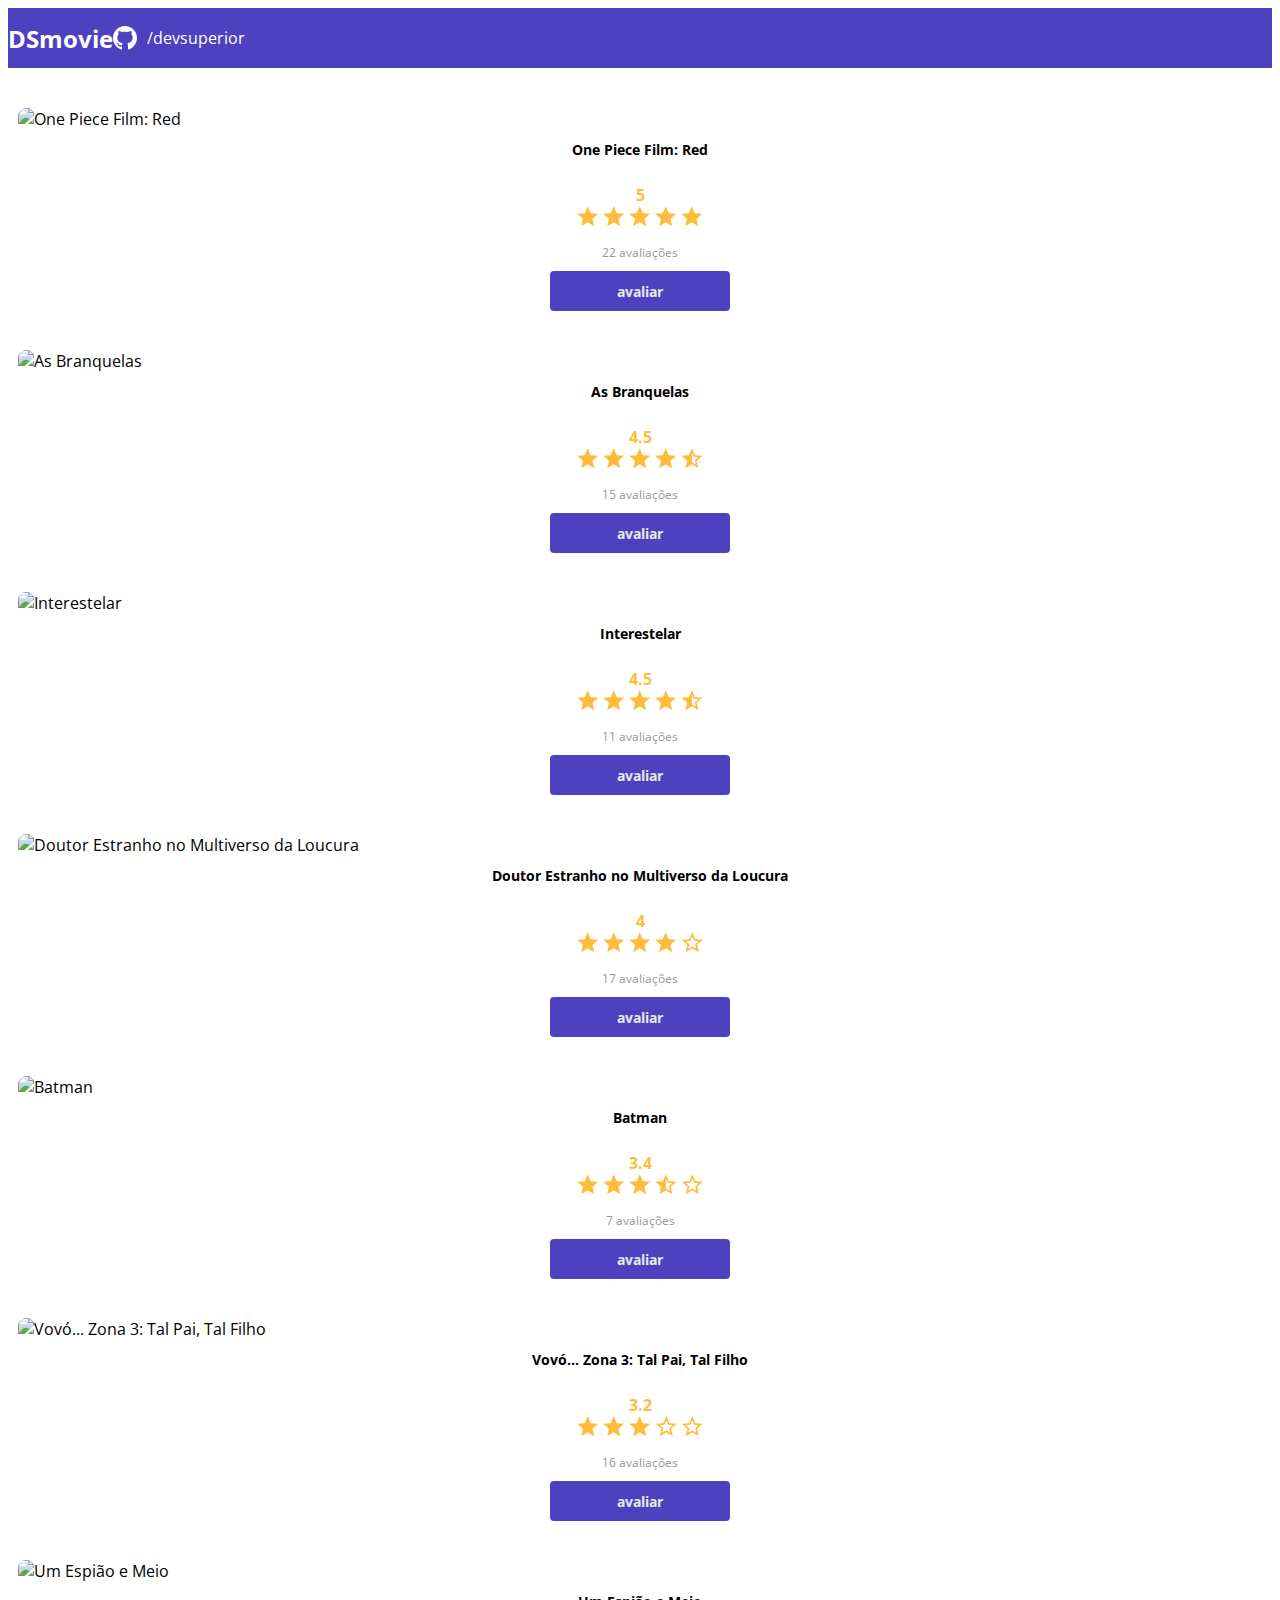
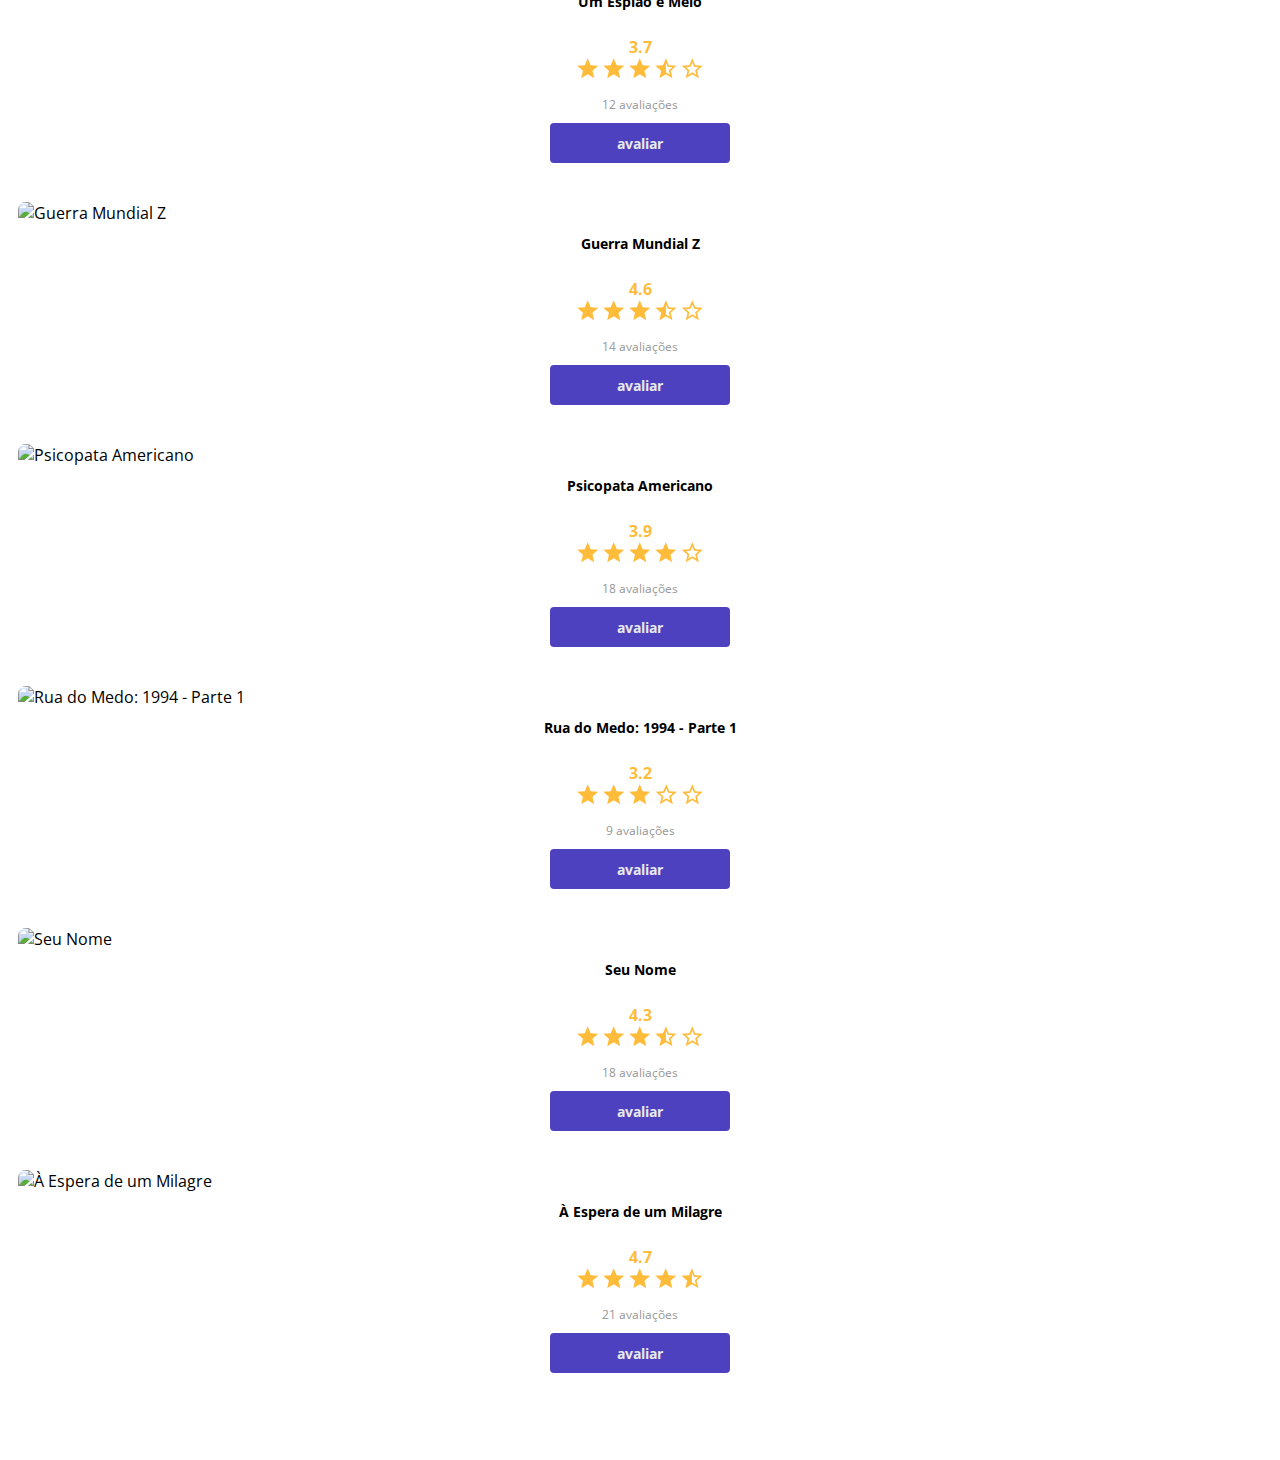
==== commit 6f781f77: "Polimento da listagem" ====
--- a/index.html
+++ b/index.html
@@ -30,15 +30,15 @@
                         <div class="dsmovie-card-description">
                             <h3>One Piece Film: Red</h3>
                              <div class="dsmovie-card-description-bottom">
-                                <h4>3.8</h4>
-                                <div>
-                                    <img src="img/star-full.svg" alt="Star">
-                                    <img src="img/star-full.svg" alt="Star">
-                                    <img src="img/star-full.svg" alt="Star">
-                                    <img src="img/star-half.svg" alt="Star">
-                                    <img src="img/star-empty.svg" alt="Star">
-                                </div>
-                                <p>12 avaliações</p>
+                                <h4>5</h4>
+                                <div>
+                                    <img src="img/star-full.svg" alt="Star">
+                                    <img src="img/star-full.svg" alt="Star">
+                                    <img src="img/star-full.svg" alt="Star">
+                                    <img src="img/star-full.svg" alt="Star">
+                                    <img src="img/star-full.svg" alt="Star">
+                                </div>
+                                <p>22 avaliações</p>
                                 <a class="dsmovie-btn" href="form.html">avaliar</a>
                              </div>
 
@@ -53,7 +53,18 @@
                             alt="As Branquelas">
                         <div class="dsmovie-card-description">
                             <h3>As Branquelas</h3>
-                            <a class="dsmovie-btn" href="form.html">avaliar</a>
+                            <div class="dsmovie-card-description-bottom">
+                                <h4>4.5</h4>
+                                <div>
+                                    <img src="img/star-full.svg" alt="Star">
+                                    <img src="img/star-full.svg" alt="Star">
+                                    <img src="img/star-full.svg" alt="Star">
+                                    <img src="img/star-full.svg" alt="Star">
+                                    <img src="img/star-half.svg" alt="Star">
+                                </div>
+                                <p>15 avaliações</p>
+                                <a class="dsmovie-btn" href="form.html">avaliar</a>
+                             </div>
                         </div>
                     </div>
                 </div>
@@ -64,7 +75,18 @@
                             alt="Interestelar">
                         <div class="dsmovie-card-description">
                             <h3>Interestelar</h3>
-                            <a class="dsmovie-btn" href="form.html">avaliar</a>
+                            <div class="dsmovie-card-description-bottom">
+                                <h4>4.5</h4>
+                                <div>
+                                    <img src="img/star-full.svg" alt="Star">
+                                    <img src="img/star-full.svg" alt="Star">
+                                    <img src="img/star-full.svg" alt="Star">
+                                    <img src="img/star-full.svg" alt="Star">
+                                    <img src="img/star-half.svg" alt="Star">
+                                </div>
+                                <p>11 avaliações</p>
+                                <a class="dsmovie-btn" href="form.html">avaliar</a>
+                             </div>
                         </div>
                     </div>
                 </div>
@@ -75,7 +97,18 @@
                             alt="Doutor Estranho no Multiverso da Loucura">
                         <div class="dsmovie-card-description">
                             <h3>Doutor Estranho no Multiverso da Loucura</h3>
-                            <a class="dsmovie-btn" href="form.html">avaliar</a>
+                            <div class="dsmovie-card-description-bottom">
+                                <h4>4</h4>
+                                <div>
+                                    <img src="img/star-full.svg" alt="Star">
+                                    <img src="img/star-full.svg" alt="Star">
+                                    <img src="img/star-full.svg" alt="Star">
+                                    <img src="img/star-full.svg" alt="Star">
+                                    <img src="img/star-empty.svg" alt="Star">
+                                </div>
+                                <p>17 avaliações</p>
+                                <a class="dsmovie-btn" href="form.html">avaliar</a>
+                             </div>
                         </div>
                     </div>
                 </div>
@@ -86,7 +119,18 @@
                             alt="Batman">
                         <div class="dsmovie-card-description">
                             <h3>Batman</h3>
-                            <a class="dsmovie-btn" href="form.html">avaliar</a>
+                            <div class="dsmovie-card-description-bottom">
+                                <h4>3.4</h4>
+                                <div>
+                                    <img src="img/star-full.svg" alt="Star">
+                                    <img src="img/star-full.svg" alt="Star">
+                                    <img src="img/star-full.svg" alt="Star">
+                                    <img src="img/star-half.svg" alt="Star">
+                                    <img src="img/star-empty.svg" alt="Star">
+                                </div>
+                                <p>7 avaliações</p>
+                                <a class="dsmovie-btn" href="form.html">avaliar</a>
+                             </div>
                         </div>
                     </div>
                 </div>
@@ -97,7 +141,18 @@
                             alt="Vovó... Zona 3: Tal Pai, Tal Filho">
                         <div class="dsmovie-card-description">
                             <h3>Vovó... Zona 3: Tal Pai, Tal Filho</h3>
-                            <a class="dsmovie-btn" href="form.html">avaliar</a>
+                            <div class="dsmovie-card-description-bottom">
+                                <h4>3.2</h4>
+                                <div>
+                                    <img src="img/star-full.svg" alt="Star">
+                                    <img src="img/star-full.svg" alt="Star">
+                                    <img src="img/star-full.svg" alt="Star">
+                                    <img src="img/star-empty.svg" alt="Star">
+                                    <img src="img/star-empty.svg" alt="Star">
+                                </div>
+                                <p>16 avaliações</p>
+                                <a class="dsmovie-btn" href="form.html">avaliar</a>
+                             </div>
                         </div>
                     </div>
                 </div>
@@ -108,7 +163,18 @@
                             alt="Um Espião e Meio">
                         <div class="dsmovie-card-description">
                             <h3>Um Espião e Meio</h3>
-                            <a class="dsmovie-btn" href="form.html">avaliar</a>
+                            <div class="dsmovie-card-description-bottom">
+                                <h4>3.7</h4>
+                                <div>
+                                    <img src="img/star-full.svg" alt="Star">
+                                    <img src="img/star-full.svg" alt="Star">
+                                    <img src="img/star-full.svg" alt="Star">
+                                    <img src="img/star-half.svg" alt="Star">
+                                    <img src="img/star-empty.svg" alt="Star">
+                                </div>
+                                <p>12 avaliações</p>
+                                <a class="dsmovie-btn" href="form.html">avaliar</a>
+                             </div>
                         </div>
                     </div>
                 </div>
@@ -119,7 +185,18 @@
                             alt="Guerra Mundial Z">
                         <div class="dsmovie-card-description">
                             <h3>Guerra Mundial Z</h3>
-                            <a class="dsmovie-btn" href="form.html">avaliar</a>
+                            <div class="dsmovie-card-description-bottom">
+                                <h4>4.6</h4>
+                                <div>
+                                    <img src="img/star-full.svg" alt="Star">
+                                    <img src="img/star-full.svg" alt="Star">
+                                    <img src="img/star-full.svg" alt="Star">
+                                    <img src="img/star-half.svg" alt="Star">
+                                    <img src="img/star-empty.svg" alt="Star">
+                                </div>
+                                <p>14 avaliações</p>
+                                <a class="dsmovie-btn" href="form.html">avaliar</a>
+                             </div>
                         </div>
                     </div>
                 </div>
@@ -130,7 +207,18 @@
                             alt="Psicopata Americano">
                         <div class="dsmovie-card-description">
                             <h3>Psicopata Americano</h3>
-                            <a class="dsmovie-btn" href="form.html">avaliar</a>
+                            <div class="dsmovie-card-description-bottom">
+                                <h4>3.9</h4>
+                                <div>
+                                    <img src="img/star-full.svg" alt="Star">
+                                    <img src="img/star-full.svg" alt="Star">
+                                    <img src="img/star-full.svg" alt="Star">
+                                    <img src="img/star-full.svg" alt="Star">
+                                    <img src="img/star-empty.svg" alt="Star">
+                                </div>
+                                <p>18 avaliações</p>
+                                <a class="dsmovie-btn" href="form.html">avaliar</a>
+                             </div>
                         </div>
                     </div>
                 </div>
@@ -141,7 +229,18 @@
                             alt="Rua do Medo: 1994 - Parte 1">
                         <div class="dsmovie-card-description">
                             <h3>Rua do Medo: 1994 - Parte 1</h3>
-                            <a class="dsmovie-btn" href="form.html">avaliar</a>
+                            <div class="dsmovie-card-description-bottom">
+                                <h4>3.2</h4>
+                                <div>
+                                    <img src="img/star-full.svg" alt="Star">
+                                    <img src="img/star-full.svg" alt="Star">
+                                    <img src="img/star-full.svg" alt="Star">
+                                    <img src="img/star-empty.svg" alt="Star">
+                                    <img src="img/star-empty.svg" alt="Star">
+                                </div>
+                                <p>9 avaliações</p>
+                                <a class="dsmovie-btn" href="form.html">avaliar</a>
+                             </div>
                         </div>
                     </div>
                 </div>
@@ -152,7 +251,18 @@
                             alt="Seu Nome">
                         <div class="dsmovie-card-description">
                             <h3>Seu Nome</h3>
-                            <a class="dsmovie-btn" href="form.html">avaliar</a>
+                            <div class="dsmovie-card-description-bottom">
+                                <h4>4.3</h4>
+                                <div>
+                                    <img src="img/star-full.svg" alt="Star">
+                                    <img src="img/star-full.svg" alt="Star">
+                                    <img src="img/star-full.svg" alt="Star">
+                                    <img src="img/star-half.svg" alt="Star">
+                                    <img src="img/star-empty.svg" alt="Star">
+                                </div>
+                                <p>18 avaliações</p>
+                                <a class="dsmovie-btn" href="form.html">avaliar</a>
+                             </div>
                         </div>
                     </div>
                 </div>
@@ -163,7 +273,18 @@
                             alt="À Espera de um Milagre">
                         <div class="dsmovie-card-description">
                             <h3>À Espera de um Milagre</h3>
-                            <a class="dsmovie-btn" href="form.html">avaliar</a>
+                            <div class="dsmovie-card-description-bottom">
+                                <h4>4.7</h4>
+                                <div>
+                                    <img src="img/star-full.svg" alt="Star">
+                                    <img src="img/star-full.svg" alt="Star">
+                                    <img src="img/star-full.svg" alt="Star">
+                                    <img src="img/star-full.svg" alt="Star">
+                                    <img src="img/star-half.svg" alt="Star">
+                                </div>
+                                <p>21 avaliações</p>
+                                <a class="dsmovie-btn" href="form.html">avaliar</a>
+                             </div>
                         </div>
                     </div>
                 </div>
--- a/css/styles.css
+++ b/css/styles.css
@@ -63,7 +63,7 @@
 }
 
 #dsmovie-card-list{
-    padding: 40px 0;
+    padding: 40px 10px;
     
 }
 
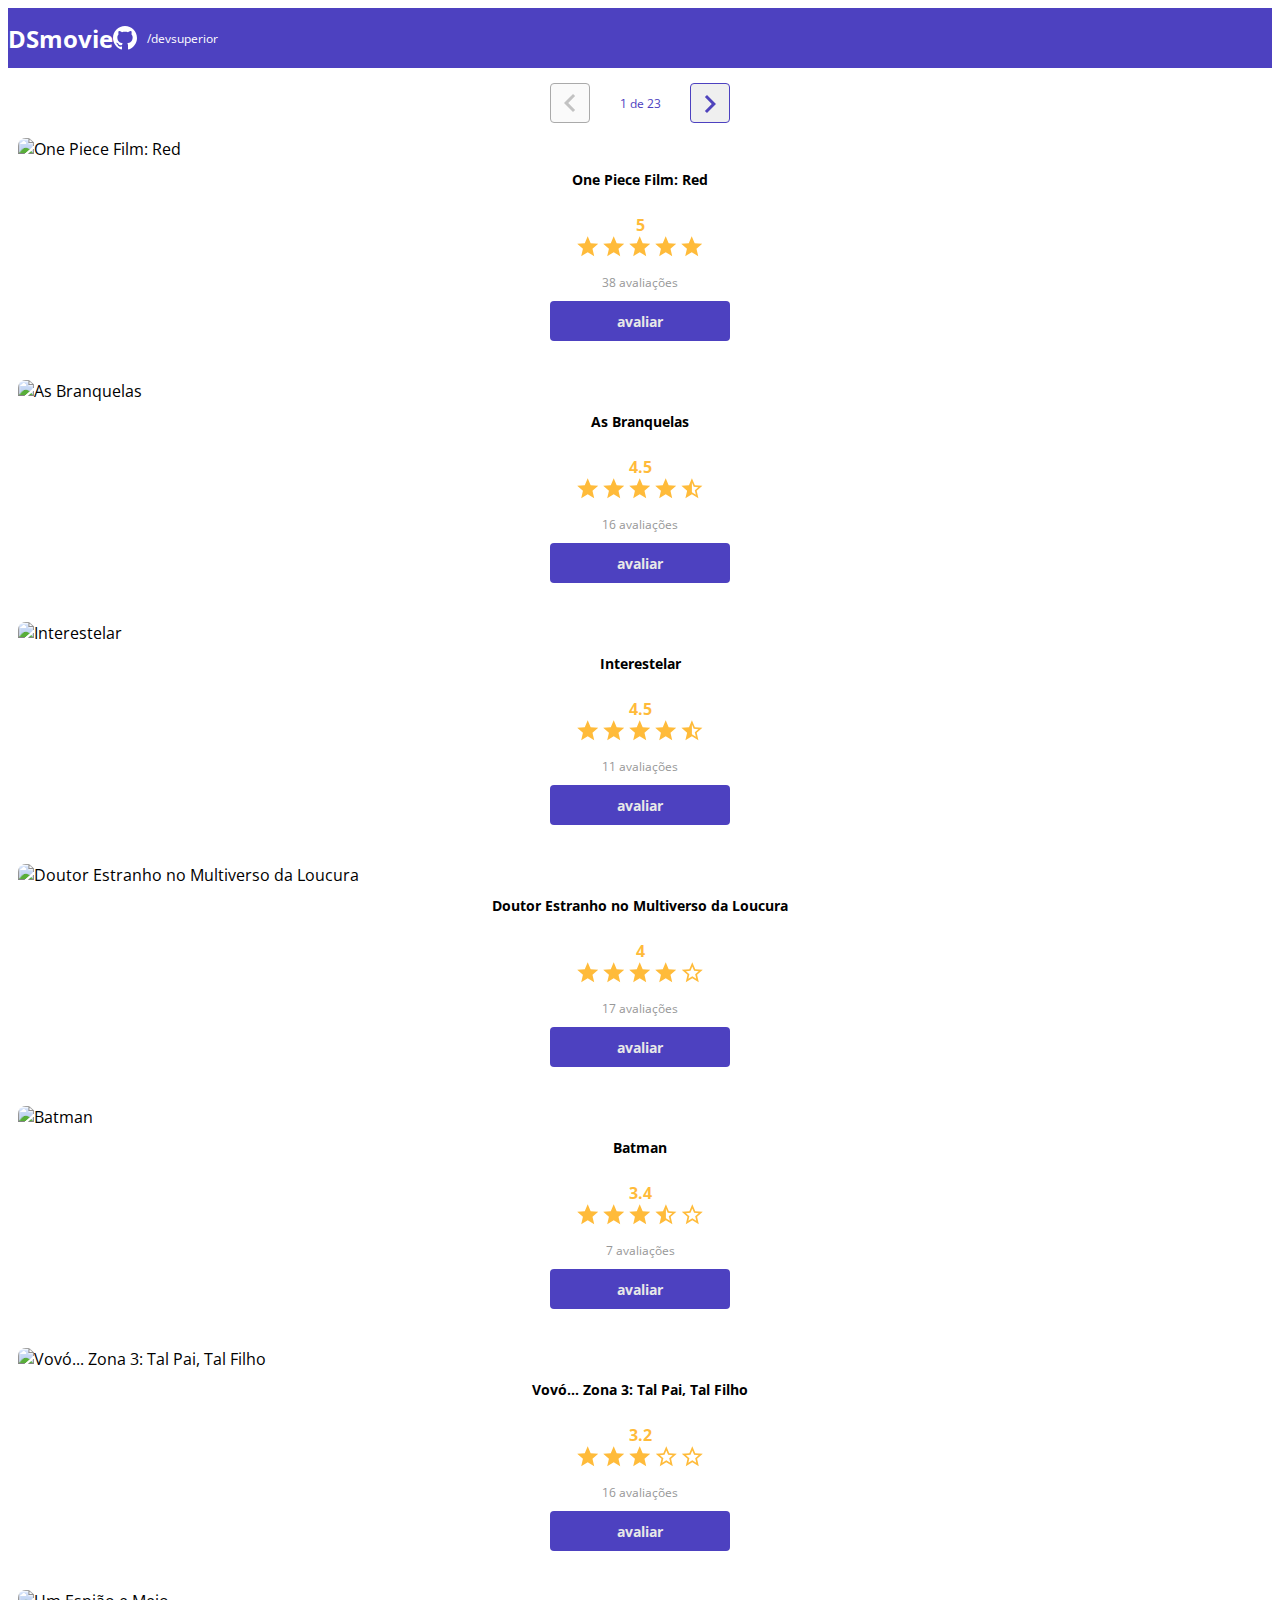
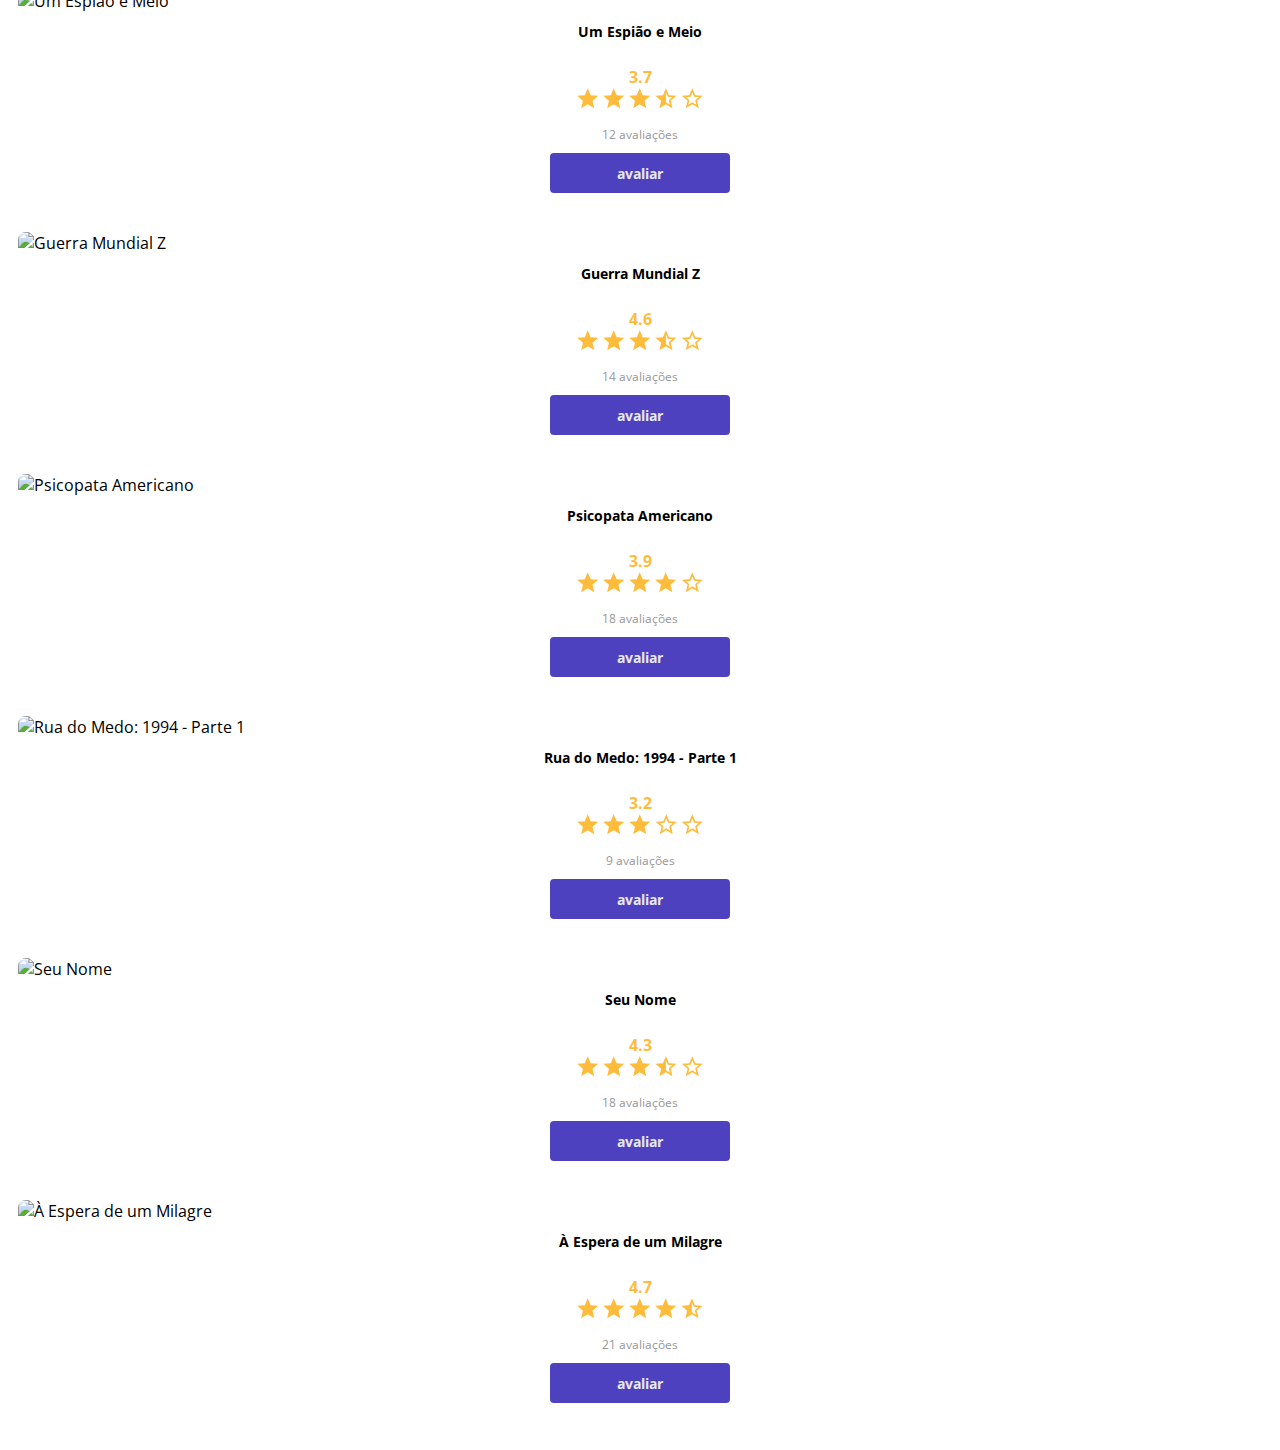
==== commit ec17f032: "Componente de paginação" ====
--- a/index.html
+++ b/index.html
@@ -16,12 +16,25 @@
         <nav class="container">
             <h1>DSmovie</h1>
             <div class="dsmovie-contact-container">
-                <img src="img/gato.svg" alt="Github" <a href="https://github.com/devsuperior">/devsuperior</a>
+                <img src="img/gato.svg" alt="Github"> <a href="https://github.com/BernardoOPires">/devsuperior</a>
             </div>
         </nav>
     </header>
     <main>
         <section id="dsmovie-card-list" class="container">
+
+            <div class="dsmovie-pagination-container">
+               <div class="dsmovie-pagination-box">
+                     <button disabled>
+                         <img src="img/arrow.svg" alt="arrow">
+                     </button>
+                     <p>1 de 23</p>
+                     <button>
+                         <img class="dsmovie-button-flip" src="img/arrow.svg" alt="arrow">
+                     </button>
+               </div>
+            </div>
+
             <div class="row">
                 <div class="col-sm-6 col-lg-4 col-xl-3 mb-3">
                     <div class="dsmovie-card">
@@ -38,7 +51,7 @@
                                     <img src="img/star-full.svg" alt="Star">
                                     <img src="img/star-full.svg" alt="Star">
                                 </div>
-                                <p>22 avaliações</p>
+                                <p>38 avaliações</p>
                                 <a class="dsmovie-btn" href="form.html">avaliar</a>
                              </div>
 
@@ -62,7 +75,7 @@
                                     <img src="img/star-full.svg" alt="Star">
                                     <img src="img/star-half.svg" alt="Star">
                                 </div>
-                                <p>15 avaliações</p>
+                                <p>16 avaliações</p>
                                 <a class="dsmovie-btn" href="form.html">avaliar</a>
                              </div>
                         </div>
--- a/css/styles.css
+++ b/css/styles.css
@@ -63,7 +63,7 @@
 }
 
 #dsmovie-card-list{
-    padding: 40px 10px;
+    padding: 0px 10px;
     
 }
 
@@ -171,3 +171,54 @@
     margin-bottom:20px;
 }
 
+.dsmovie-pagination-container{
+    padding: 15px 0 15px 0;
+display:flex;
+justify-content:center;
+}
+
+.dsmovie-pagination-box{
+    width:180px;
+    display:flex;
+    justify-content:space-between;
+    
+}
+
+.dsmovie-pagination-box p{
+     display:flex;
+     align-items:center;
+      margin:0;
+      font-size:12px;
+      font-weight: 400;
+      color:var(--color-primary);
+}
+
+.dsmovie-pagination-box button{
+    width:40px;
+    height:40px;
+    border: 1px solid var(--color-primary);
+    border-radius: 4px;
+    display:flex;
+    justify-content:center;
+    align-items:center;
+}
+.dsmovie-pagination-box button img{
+ 
+    filter:brightness(0) saturate(100%) invert(27%) sepia(76%) saturate(1794%) hue-rotate(231deg) brightness(80%) contrast(93%); 
+ 
+}
+
+
+.dsmovie-pagination-box button:disabled{
+    border: 1px solid var(--text-lg);
+}
+
+.dsmovie-pagination-box button:disabled img {
+  filter: unset;
+}
+  
+
+.dsmovie-button-flip{
+    transform: rotate(180deg);
+
+}